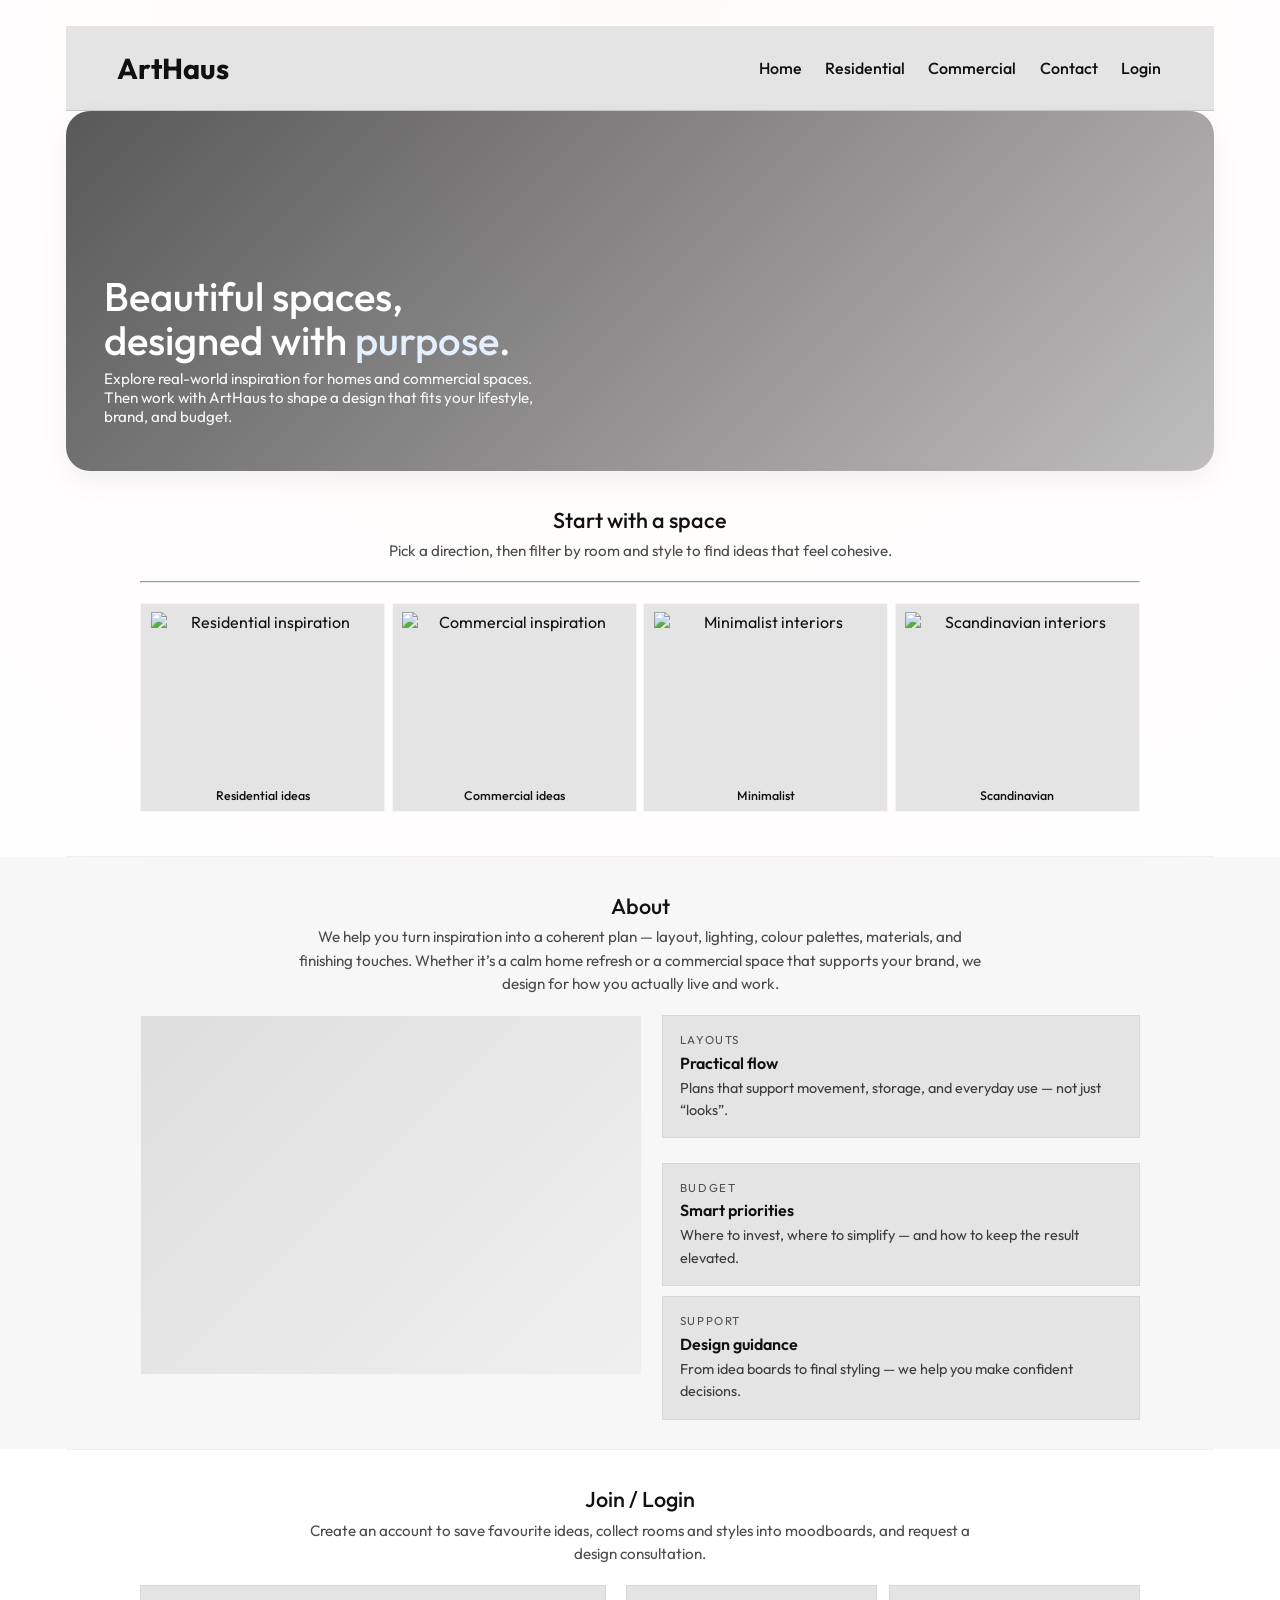
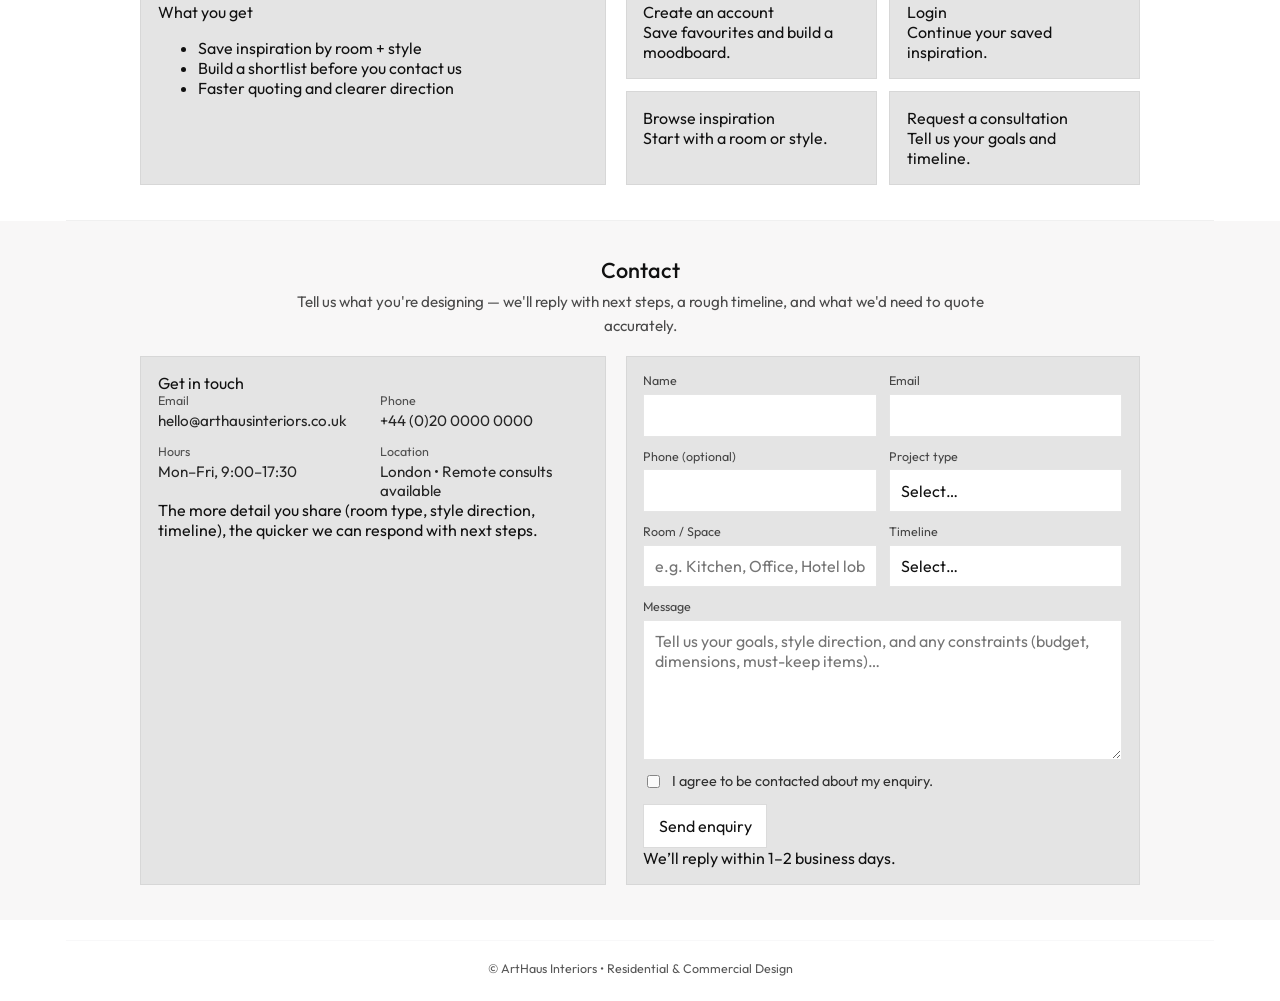
==== index.html @ b26b254c "Update index.html" ====
<!DOCTYPE html>
<html lang="en">
<head>
  <meta charset="UTF-8" />
  <meta name="viewport" content="width=device-width, initial-scale=1" />
  <title>ArtHaus Interiors</title>

  <link rel="preconnect" href="https://fonts.googleapis.com">
  <link rel="preconnect" href="https://fonts.gstatic.com" crossorigin>
  <link href="https://fonts.googleapis.com/css2?family=Outfit:wght@300;400;500;600&display=swap" rel="stylesheet">

  <link rel="stylesheet" href="css/ideas.css" />
</head>

<body class="page-home">
<div class="page">

  <!-- HEADER -->
  <header class="site-header">
    <div class="logo">ArtHaus</div>
<button class="nav-toggle" type="button" aria-expanded="false" aria-controls="site-nav">
    <span class="nav-toggle__icon" aria-hidden="true">☰</span>
    <span class="sr-only">Menu</span>
  </button>


  <nav id="site-nav" class="site-nav" aria-label="Primary">
      <a href="index.html" aria-current="page">Home</a>
      <a href="domestic.html">Residential</a>
      <a href="commercial.html">Commercial</a>
      <a href="#contact">Contact</a>
      <a href="login.html">Login</a>
    </nav>
  </header>

  <!-- HERO -->
  <section class="hero hero--banner" id="welcome" aria-label="Welcome">
    <div class="hero__banner-content">
      <h1 class="hero__title">
        Beautiful spaces, designed with <span class="hero__highlight">purpose</span>.
      </h1>
      <p class="hero__text">
        Explore real-world inspiration for homes and commercial spaces. Then work with ArtHaus to shape
        a design that fits your lifestyle, brand, and budget.
      </p>
    </div>
  </section>

  <!-- QUICK START -->
  <div class="band band--white">
    <section class="home-section home-quickstart" aria-label="Quick start">

      <h2 class="section-heading">Start with a space</h2>
      <p class="section-subtitle">
        Pick a direction, then filter by room and style to find ideas that feel cohesive.
      </p>

      <hr class="divider">

      <div class="room-strip">
        <a class="room-card-link" href="domestic.html">
          <div class="room-card">
            <div class="room-card__image">
              <img src="https://images.unsplash.com/photo-1524758631624-e2822e304c36?auto=format&fit=crop&w=1200&q=70"
                   alt="Residential inspiration" loading="lazy" decoding="async">
            </div>
            <div class="room-card__label">Residential ideas</div>
          </div>
        </a>

        <a class="room-card-link" href="commercial.html">
          <div class="room-card">
            <div class="room-card__image">
              <img src="https://images.unsplash.com/photo-1520607162513-77705c0f0d4a?auto=format&fit=crop&w=1200&q=70"
                   alt="Commercial inspiration" loading="lazy" decoding="async">
            </div>
            <div class="room-card__label">Commercial ideas</div>
          </div>
        </a>

        <a class="room-card-link" href="domestic.html?style=minimalist">
          <div class="room-card">
            <div class="room-card__image">
              <img src="https://images.unsplash.com/photo-1505693416388-ac5ce068fe85?auto=format&fit=crop&w=1200&q=70"
                   alt="Minimalist interiors" loading="lazy" decoding="async">
            </div>
            <div class="room-card__label">Minimalist</div>
          </div>
        </a>

        <a class="room-card-link" href="domestic.html?style=scandinavian">
          <div class="room-card">
            <div class="room-card__image">
              <img src="https://images.unsplash.com/photo-1484154218962-a197022b5858?auto=format&fit=crop&w=1200&q=70"
                   alt="Scandinavian interiors" loading="lazy" decoding="async">
            </div>
            <div class="room-card__label">Scandinavian</div>
          </div>
        </a>
      </div>
    </section>
  </div>

  <!-- ABOUT (NEW: editorial layout, not buttony) -->
  <section class="home-section home-about" id="about" aria-label="About" style="margin-top:0;">
    <h2 class="section-heading">About</h2>
    <p class="section-subtitle">
      We help you turn inspiration into a coherent plan — layout, lighting, colour palettes, materials, and finishing touches.
      Whether it’s a calm home refresh or a commercial space that supports your brand, we design for how you actually live and work.
    </p>

    <div class="about-layout">
      <div class="about-media" aria-hidden="true"></div>

      <div class="about-features" role="list">
        <div class="about-feature" role="listitem">
          <div class="about-feature__tag">Layouts</div>
          <h3 class="about-feature__title">Practical flow</h3>
          <p class="about-feature__text">Plans that support movement, storage, and everyday use — not just “looks”.</p>
        </div>


        <div class="about-feature" role="listitem">
          <div class="about-feature__tag">Budget</div>
          <h3 class="about-feature__title">Smart priorities</h3>
          <p class="about-feature__text">Where to invest, where to simplify — and how to keep the result elevated.</p>
        </div>

        <div class="about-feature" role="listitem">
          <div class="about-feature__tag">Support</div>
          <h3 class="about-feature__title">Design guidance</h3>
          <p class="about-feature__text">From idea boards to final styling — we help you make confident decisions.</p>
        </div>
      </div>
    </div>
  </section>

  <!-- JOIN (NEW: calmer, less “buttony”) -->
  <section class="home-section home-join" id="join" aria-label="Join or login" style="margin-top:0;">
    <h2 class="section-heading">Join / Login</h2>
    <p class="section-subtitle">
      Create an account to save favourite ideas, collect rooms and styles into moodboards,
      and request a design consultation.
    </p>

    <div class="join-layout">
      <div class="join-info">
        <div class="join-info__kicker">What you get</div>
        <ul class="join-info__list">
          <li>Save inspiration by room + style</li>
          <li>Build a shortlist before you contact us</li>
          <li>Faster quoting and clearer direction</li>
        </ul>
      </div>

      <div class="join-actions">
        <a class="link-card" href="register.html">
          <div class="link-card__title">Create an account</div>
          <div class="link-card__meta">Save favourites and build a moodboard.</div>
        </a>

        <a class="link-card" href="login.html">
          <div class="link-card__title">Login</div>
          <div class="link-card__meta">Continue your saved inspiration.</div>
        </a>

        <a class="link-card" href="domestic.html">
          <div class="link-card__title">Browse inspiration</div>
          <div class="link-card__meta">Start with a room or style.</div>
        </a>

        <a class="link-card" href="#contact">
          <div class="link-card__title">Request a consultation</div>
          <div class="link-card__meta">Tell us your goals and timeline.</div>
        </a>
      </div>
    </div>
  </section>

  <!-- CONTACT (NEW: real form + details, styled like content) -->
  <section class="home-section home-contact home-section--tint" id="contact" aria-label="Contact" style="margin-top:0;">
    <h2 class="section-heading">Contact</h2>
    <p class="section-subtitle">
      Tell us what you're designing — we'll reply with next steps, a rough timeline, and what we'd need to quote accurately.
    </p>

    <div class="contact-layout">
      <div class="contact-details">
        <div class="contact-details__title">Get in touch</div>

        <div class="contact-details__grid">
          <div>
            <div class="contact-label">Email</div>
            <div class="contact-value">hello@arthausinteriors.co.uk</div>
          </div>
          <div>
            <div class="contact-label">Phone</div>
            <div class="contact-value">+44 (0)20 0000 0000</div>
          </div>
          <div>
            <div class="contact-label">Hours</div>
            <div class="contact-value">Mon–Fri, 9:00–17:30</div>
          </div>
          <div>
            <div class="contact-label">Location</div>
            <div class="contact-value">London • Remote consults available</div>
          </div>
        </div>

        <div class="contact-note">
          The more detail you share (room type, style direction, timeline), the quicker we can respond with next steps.
        </div>
      </div>

      <form class="contact-form" action="#" method="post">
        <div class="form-row">
          <label class="field">
            <span class="field__label">Name</span>
            <input class="field__input" type="text" name="name" autocomplete="name" required>
          </label>

          <label class="field">
            <span class="field__label">Email</span>
            <input class="field__input" type="email" name="email" autocomplete="email" required>
          </label>
        </div>

        <div class="form-row">
          <label class="field">
            <span class="field__label">Phone (optional)</span>
            <input class="field__input" type="tel" name="phone" autocomplete="tel">
          </label>

          <label class="field">
            <span class="field__label">Project type</span>
            <select class="field__input" name="project_type" required>
              <option value="">Select…</option>
              <option>Residential</option>
              <option>Commercial</option>
              <option>Unsure</option>
            </select>
          </label>
        </div>

        <div class="form-row">
          <label class="field">
            <span class="field__label">Room / Space</span>
            <input class="field__input" type="text" name="space" placeholder="e.g. Kitchen, Office, Hotel lobby" required>
          </label>

          <label class="field">
            <span class="field__label">Timeline</span>
            <select class="field__input" name="timeline" required>
              <option value="">Select…</option>
              <option>ASAP (0–4 weeks)</option>
              <option>1–3 months</option>
              <option>3–6 months</option>
              <option>6+ months</option>
            </select>
          </label>
        </div>

        <label class="field">
          <span class="field__label">Message</span>
          <textarea class="field__input field__textarea" name="message" rows="5"
                    placeholder="Tell us your goals, style direction, and any constraints (budget, dimensions, must-keep items)…"
                    required></textarea>
        </label>

        <label class="check">
          <input type="checkbox" required>
          <span>I agree to be contacted about my enquiry.</span>
        </label>

        <button class="submit" type="submit">Send enquiry</button>
        <div class="form-hint">We’ll reply within 1–2 business days.</div>
      </form>
    </div>
  </section>

  <footer class="footer">
    © <span id="year"></span> ArtHaus Interiors • Residential & Commercial Design
  </footer>

</div>
<script src="js/main.js?v=1" defer></script>


  
 
</body>
</html>
---- css/ideas.css ----
/* ideas.css – minimalist inspiration styles (clean + responsive) */

:root{
  --color-bg:#ffffff;
  --color-bg-alt:#e4e4e4fd;
  --color-text:#111111;
  --color-accent:#111827;
  --color-accent-soft:rgba(15,23,42,.06);
  --color-border:#f5f6f7;
  --shadow-soft:0 10px 30px rgba(15,23,42,.06);

  --font-family-base:"Outfit", system-ui, -apple-system, BlinkMacSystemFont, "Segoe UI", sans-serif;
  --font-weight-normal:400;
  --font-weight-medium:500;

  --radius-card:0;
  --radius-button:0;
  --radius-image:0;
  --radius-hero:24px;

  /* Theme tokens */
  --page-bg:var(--color-bg);
  --surface:var(--color-bg-alt);
  --card:var(--surface);

  --line:var(--color-border);
  --line-strong:rgba(0,0,0,.12);
  --header-divider:rgba(0,0,0,.12);

  --bg-glow:#fffbfb;

  --hero-text:#ffffff;
  --hero-highlight:#e5f0ff;

  --overlay-1:rgba(0,0,0,.65);
  --overlay-2:rgba(0,0,0,.25);

  /* Home section bands */
  --home-about-bg:#f8f7f7;
  --home-join-bg:var(--color-bg);
  --home-contact-bg:#f8f7f7;
}

/* prevent overflow quirks */
*,*::before,*::after{ box-sizing:border-box; }

body{
  margin:0;
  font-family:var(--font-family-base);
  font-weight:var(--font-weight-normal);
  background:radial-gradient(circle at top, var(--bg-glow) 0, var(--page-bg) 48%);
  color:var(--color-text);
}

.page{
  max-width:1200px;
  margin:0 auto;
  padding:clamp(14px, 2vw, 28px);
}

/* focus */
a:focus-visible,
button:focus-visible,
select:focus-visible,
input:focus-visible,
textarea:focus-visible{
  outline:2px solid var(--color-accent);
  outline-offset:3px;
}

/* ---------------------------------
   HEADER + NAV (desktop default)
---------------------------------- */
.site-header{
  background:var(--card);
  border-bottom:1px solid var(--header-divider);
  padding:clamp(14px, 2.5vw, 24px) clamp(14px, 4vw, 56px);

  display:flex;
  align-items:center;
  justify-content:space-between;
  gap:1rem;

  position:relative; /* anchor mobile dropdown */
  flex-wrap:nowrap;  /* stop wrapping issues */
}

.logo{
  font-size:1.8rem;
  font-weight:700;
  color:var(--color-text);
  white-space:nowrap;
}

.nav-toggle{
  display:none; /* hidden on desktop */
  border:1px solid var(--line-strong);
  background:var(--card);
  padding:.55rem .7rem;
  font:inherit;
  border-radius:0;
  cursor:pointer;
}

.sr-only{
  position:absolute;
  width:1px;height:1px;
  padding:0;margin:-1px;
  overflow:hidden;clip:rect(0,0,0,0);
  white-space:nowrap;border:0;
}

.site-nav{
  display:flex;          /* visible on desktop */
  align-items:center;
  gap:1.15rem;
  position:static;       /* IMPORTANT: not absolute on desktop */
  opacity:1;
  transform:none;
  pointer-events:auto;
}

.site-nav a{
  text-decoration:none;
  color:var(--color-text);
  font-weight:500;
  padding:.25rem .15rem;
  transition:color .2s ease, transform .15s ease;
}

.site-nav a:hover,
.site-nav a:focus{
  color:var(--color-accent);
  transform:translateY(-1px);
  outline:none;
}

/* Mobile nav: hamburger + full-width dropdown */
@media (max-width: 760px){
  .nav-toggle{ display:inline-flex; align-items:center; gap:.45rem; margin-left:auto; }

  .site-nav{
    /* keep it in DOM for animation, but hidden */
    display:flex;
    flex-direction:column;
    align-items:stretch;
    gap:.25rem;

    position:absolute;
    left:0;
    right:0;
    top:100%;
    margin-top:.6rem;

    padding:.75rem;
    background:var(--card);
    border:1px solid var(--line-strong);
    box-shadow:var(--shadow-soft);
    z-index:1000;

    opacity:0;
    transform:translateY(-10px);
    pointer-events:none;
    transition:opacity .18s ease, transform .18s ease;
  }

  .site-header.nav-open .site-nav{
    opacity:1;
    transform:translateY(0);
    pointer-events:auto;
  }

  .site-nav a{
    padding:.6rem .65rem;
  }
}

/* ---------------------------------
   HERO (banner)
---------------------------------- */
.hero--banner{
  position:relative;
  overflow:hidden;
  min-height:360px;
  border-radius:var(--radius-hero);
  background-image:url("https://images.unsplash.com/photo-1600585154340-be6161a56a0c");
  background-size:cover;
  background-position:center;
  box-shadow:var(--shadow-soft);
  display:flex;
  align-items:flex-end;
}

.hero--banner::before{
  content:"";
  position:absolute;
  inset:0;
  background:linear-gradient(135deg, var(--overlay-1), var(--overlay-2));
}

.hero__banner-content{
  position:relative;
  padding:2rem 2.4rem;
  color:var(--hero-text);
  max-width:520px;
}

.hero__title{
  font-size:clamp(1.9rem, 4vw, 2.5rem);
  line-height:1.1;
  margin:.9rem 0 .4rem;
  font-weight:var(--font-weight-medium);
}

.hero__highlight{ color:var(--hero-highlight); }

.hero__text{
  font-size:.95rem;
  max-width:30rem;
  opacity:.95;
  margin:0 0 .8rem;
}

.hero__link{
  display:inline-flex;
  align-items:center;
  gap:.4rem;
  font-size:.88rem;
  text-decoration:none;
  color:#fff;
  padding:.55rem 1rem;
  border-radius:var(--radius-button);
  background:rgba(0,0,0,.45);
  border:1px solid rgba(255,255,255,.4);
  transition:background .2s ease, transform .15s ease;
}

.hero__link:hover{
  background:rgba(0,0,0,.7);
  transform:translateY(-1px);
}

@media (max-width: 640px){
  .hero__banner-content{ padding:1.6rem 1.4rem; }
  .hero--banner{ min-height:320px; }
}

/* ---------------------------------
   SECTION HEADINGS
---------------------------------- */
.section-heading{
  font-size:1.2rem;
  margin:0 0 .35rem;
  font-weight:var(--font-weight-medium);
  text-align:center;
}

.section-subtitle{
  font-size:.86rem;
  opacity:.75;
  margin:0 auto 1.1rem;
  max-width:75ch;
  text-align:center;
}

/* Page-scoped typography */
.page-home .section-heading{ font-size:1.35rem; }
.page-home .section-subtitle{ font-size:.95rem; max-width:70ch; line-height:1.55; }

.page-domestic .section-heading,
.page-commercial .section-heading{ font-size:1.15rem; text-align:left; }

.page-domestic .section-subtitle,
.page-commercial .section-subtitle{ font-size:.86rem; text-align:left; }

/* ---------------------------------
   ROOM STRIP
---------------------------------- */
.room-strip{
  display:grid;
  grid-template-columns:repeat(auto-fit, minmax(110px, 1fr));
  gap:.4rem;
  margin-top:1.25rem;
  padding-bottom:.5rem;
}

.room-card-link{ text-decoration:none; color:inherit; }

.room-card{
  background:var(--color-bg-alt);
  border-radius:var(--radius-card);
  border:1px solid var(--color-border);
  padding:.5rem .6rem;
  text-align:center;
  cursor:pointer;
  display:flex;
  flex-direction:column;
  align-items:center;
  gap:.2rem;
  transition:background .18s ease, transform .18s ease, box-shadow .18s ease, border-color .18s ease;
}

.room-card__image{
  width:100%;
  aspect-ratio:4/3;
  overflow:hidden;
  margin-bottom:.35rem;
}

.room-card__image img{
  width:100%;
  height:100%;
  object-fit:cover;
  display:block;
}

.room-card__label{
  font-size:.78rem;
  font-weight:var(--font-weight-medium);
}

.room-card:hover{
  transform:translateY(-1px);
  box-shadow:0 10px 20px rgba(15,23,42,.10);
  border-color:rgba(15,23,42,.18);
}

/* Mobile swipe row: Home quick-start + Domestic + Commercial */
@media (max-width: 760px){
  .page-home .home-quickstart .room-strip,
  .page-domestic .room-strip,
  .page-commercial .room-strip{
    display:flex !important;
    flex-wrap:nowrap !important;
    overflow-x:auto !important;
    gap:.6rem;
    padding-bottom:.4rem;
    scroll-snap-type:x mandatory;
    -webkit-overflow-scrolling:touch;
  }

  .page-home .home-quickstart .room-strip > *,
  .page-domestic .room-strip > *,
  .page-commercial .room-strip > *{
    flex:0 0 auto;
    width:78%;
    max-width:320px;
    scroll-snap-align:start;
  }
}

/* ---------------------------------
   FILTER BAR + DROPDOWNS
---------------------------------- */
.filter-bar{
  display:flex;
  flex-direction:column;
  gap:.75rem;
  align-items:flex-start;
  margin-bottom:1.1rem;
}

.filter-pill-row{
  display:flex;
  flex-wrap:wrap;
  gap:.75rem;
  width:100%;
  align-items:center;
  justify-content:space-between;
}

.filter-pill-group{
  display:flex;
  flex-wrap:wrap;
  gap:.5rem;
}

.filter-pill-wrapper{
  position:relative;
  display:inline-block;
}

.filter-pill{
  padding:.35rem .9rem;
  border-radius:var(--radius-button);
  border:1px solid var(--color-border);
  background:var(--color-bg-alt);
  font-size:.78rem;
  cursor:pointer;
  display:inline-flex;
  align-items:center;
  gap:.4rem;
  transition:background .18s ease, border-color .18s ease, transform .12s ease;
}

.filter-pill:hover{
  transform:translateY(-1px);
  border-color:var(--color-accent);
}

.filter-pill__caret{ font-size:.8rem; opacity:.7; }

.filter-menu{
  position:absolute;
  top:calc(100% + .2rem);
  left:0;
  min-width:170px;
  background:var(--color-bg-alt);
  border-radius:var(--radius-card);
  border:1px solid var(--color-border);
  box-shadow:var(--shadow-soft);
  z-index:50;
  display:none;
}

.filter-menu--open{ display:block; }

.filter-menu__item{
  display:block;
  width:100%;
  padding:.35rem .8rem;
  font-size:.78rem;
  background:transparent;
  border:none;
  text-align:left;
  cursor:pointer;
}

.filter-menu__item:hover{ background:var(--color-accent-soft); }

.sort-select{
  border-radius:var(--radius-button);
  border:1px solid var(--color-border);
  padding:.32rem .75rem;
  font-size:.78rem;
  background:var(--color-bg-alt);
}

@media (max-width: 640px){
  .filter-pill-row{
    flex-direction:column;
    align-items:flex-start;
  }
}

/* ---------------------------------
   STYLE GROUPS (masonry columns)
---------------------------------- */
.style-group{
  position:relative;
  padding:1.25rem 0 1.75rem;
  border-top:1px solid rgba(0,0,0,.04);
}

.style-group::after{
  content:"";
  position:absolute;
  left:0; right:0; bottom:0;
  height:28px;
  pointer-events:none;
  background:linear-gradient(to bottom, rgba(245,245,245,0), var(--color-bg));
}

.style-group__title{
  display:inline-block;
  padding:.4rem .65rem;
  background:var(--color-bg-alt);
  border:1px solid var(--color-border);
  font-size:.9rem;
  text-transform:uppercase;
  letter-spacing:.16em;
  opacity:.75;
  margin:0 0 .9rem;
}

.style-group__grid{
  column-count:3;
  column-gap:1rem;
}

@media (max-width: 900px){ .style-group__grid{ column-count:2; } }
@media (max-width: 520px){ .style-group__grid{ column-count:1; } }

.gallery-thumb{
  width:100%;
  display:inline-block;
  margin:0 0 1rem;
  break-inside:avoid;
}

.gallery-thumb__inner{
  background:var(--color-bg-alt);
  border-radius:var(--radius-card);
  overflow:hidden;
  border:1px solid var(--color-border);
  box-shadow:var(--shadow-soft);
  transition:transform .22s ease, box-shadow .22s ease, filter .22s ease;
  filter:grayscale(.05);
}

.gallery-thumb img{
  width:100%;
  height:auto;
  display:block;
  border-radius:var(--radius-image);
}

.gallery-thumb__body{ padding:.6rem .8rem .7rem; }

.gallery-thumb__room{
  font-size:.72rem;
  text-transform:uppercase;
  letter-spacing:.12em;
  opacity:.7;
  margin-bottom:.15rem;
}

.gallery-thumb__title{ font-size:.86rem; }

.gallery-thumb__style{
  font-size:.78rem;
  opacity:.7;
  margin-top:.1rem;
}

.gallery-thumb:hover .gallery-thumb__inner{
  transform:translateY(-3px);
  box-shadow:0 16px 36px rgba(15,23,42,.16);
  filter:grayscale(0);
}

/* ---------------------------------
   PAGER + FOOTER
---------------------------------- */
.pager{
  display:flex;
  flex-wrap:wrap;
  gap:.5rem;
  justify-content:center;
  align-items:center;
  margin:2rem 0 .5rem;
}

.pager a{
  text-decoration:none;
  color:var(--color-text);
  border:1px solid var(--color-border);
  background:var(--color-bg-alt);
  padding:.45rem .75rem;
  font-size:.85rem;
}

.pager__link--current{
  border-color:var(--color-accent);
  background:var(--color-accent-soft);
}

.pager a:hover{ border-color:var(--color-accent); }

.pager a.is-disabled{
  opacity:.45;
  pointer-events:none;
}

.footer{
  margin-top:1.25rem;
  font-size:.78rem;
  opacity:.7;
  text-align:center;
  border-top:1px solid var(--color-border);
  padding-top:1.2rem;
}

/* ---------------------------------
   HOME SECTION BANDS + LAYOUTS
---------------------------------- */
.home-section{
  padding:2.2rem 0;
  border-top:1px solid rgba(0,0,0,.06);
}

.home-section:first-of-type{ border-top:none; }

.home-section > *{
  max-width:1000px;
  margin-left:auto;
  margin-right:auto;
}

/* full-width band backgrounds (home only) */
.page-home .home-section{ position:relative; }
.page-home .home-section::before{
  content:"";
  position:absolute;
  inset:0;
  left:50%; right:50%;
  margin-left:-50vw;
  margin-right:-50vw;
  background:transparent;
  z-index:-1;
}

.page-home .home-about::before{ background:var(--home-about-bg); }
.page-home .home-join::before{ background:var(--home-join-bg); }
.page-home .home-contact::before{ background:var(--home-contact-bg); }

/* Home: about/join/contact layouts */
.page-home .about-layout{
  display:grid;
  grid-template-columns:1.05fr 1fr;
  gap:1.25rem;
  align-items:start;
  margin-top:1.2rem;
}

.page-home .about-media{
  min-height:360px;
  border:1px solid var(--color-border);
  background:
    linear-gradient(135deg, rgba(0,0,0,.10), rgba(0,0,0,.03)),
    url("https://images.unsplash.com/photo-1524758631624-e2822e304c36?auto=format&fit=crop&w=1400&q=70");
  background-size:cover;
  background-position:center;
}

.page-home .about-features{ display:grid; gap:.9rem; }

.page-home .about-feature{
  border:1px solid rgba(0,0,0,.06);
  background:var(--color-bg-alt);
  padding:1rem 1.05rem;
}

/* subtle “interest” stagger (small) */
.page-home .about-feature:nth-child(2){ transform:translateY(10px); }
.page-home .about-feature:nth-child(3){ transform:translateY(6px); }
.page-home .about-feature:nth-child(4){ transform:translateY(14px); }

.page-home .about-feature__tag{
  font-size:.72rem;
  text-transform:uppercase;
  letter-spacing:.14em;
  opacity:.7;
  margin-bottom:.35rem;
}

.page-home .about-feature__title{
  margin:0 0 .25rem;
  font-size:1rem;
  font-weight:600;
}

.page-home .about-feature__text{
  margin:0;
  font-size:.9rem;
  line-height:1.55;
  opacity:.8;
}

.page-home .join-layout{
  display:grid;
  grid-template-columns:.95fr 1.05fr;
  gap:1.25rem;
  margin-top:1.2rem;
}

.page-home .join-info,
.page-home .contact-details,
.page-home .contact-form{
  border:1px solid rgba(0,0,0,.06);
  background:var(--color-bg-alt);
  padding:1rem 1.05rem;
}

.page-home .join-actions{
  display:grid;
  grid-template-columns:repeat(2, minmax(0, 1fr));
  gap:.75rem;
}

.page-home .link-card{
  display:block;
  text-decoration:none;
  color:inherit;
  border:1px solid rgba(0,0,0,.06);
  background:var(--color-bg-alt);
  padding:1rem 1.05rem;
}

.page-home .link-card:hover{ border-color:rgba(0,0,0,.12); }

.page-home .contact-layout{
  display:grid;
  grid-template-columns:.95fr 1.05fr;
  gap:1.25rem;
  margin-top:1.2rem;
}

.page-home .contact-details__grid{
  display:grid;
  grid-template-columns:1fr 1fr;
  gap:.85rem;
}

.page-home .contact-label{
  font-size:.78rem;
  opacity:.7;
  margin-bottom:.2rem;
}

.page-home .contact-value{
  font-size:.95rem;
  opacity:.9;
}

.page-home .form-row{
  display:grid;
  grid-template-columns:1fr 1fr;
  gap:.75rem;
}

.page-home .field{
  display:grid;
  gap:.35rem;
  margin-bottom:.75rem;
}

.page-home .field__label{
  font-size:.78rem;
  opacity:.75;
}

.page-home .field__input{
  appearance:none;
  width:100%;
  max-width:100%;
  border:1px solid rgba(0,0,0,.10);
  color:var(--color-text);
  background:#fff;
  padding:.65rem .7rem;
  font:inherit;
}

.page-home .field__textarea{
  resize:vertical;
  min-height:140px;
}

.page-home .check{
  display:flex;
  gap:.55rem;
  align-items:flex-start;
  font-size:.9rem;
  opacity:.85;
  margin:.25rem 0 .8rem;
}

.page-home .submit{
  border:1px solid rgba(0,0,0,.14);
  color:var(--color-text);
  background:#fff;
  padding:.7rem .9rem;
  font:inherit;
  cursor:pointer;
  border-radius:0;
}

.page-home .submit:hover{ border-color:rgba(0,0,0,.22); }

@media (max-width: 980px){
  .page-home .about-layout,
  .page-home .join-layout,
  .page-home .contact-layout{ grid-template-columns:1fr; }

  .page-home .contact-details__grid{ grid-template-columns:1fr; }
}

@media (max-width: 640px){
  .page-home .form-row{ grid-template-columns:1fr; }
  .page-home .join-actions{ grid-template-columns:1fr; }
  .page-home .about-feature{ transform:none !important; }
}

/* ---------------------------------
   AUTH PAGES (register/login)
---------------------------------- */
.page-auth .hero__card,
.page-moodboard .hero__card{
  max-width:820px;
  margin-left:auto;
  margin-right:auto;
}

.auth-form{ margin-top:.75rem; }

.auth-grid{
  display:grid;
  grid-template-columns:1fr 1fr;
  gap:.85rem;
}

.auth-grid--single{ grid-template-columns:1fr; }

.auth-field{ display:grid; gap:.35rem; }

.auth-label{ font-size:.78rem; opacity:.75; }

.auth-input{
  width:100%;
  max-width:100%;
  border:1px solid rgba(0,0,0,.10);
  color:var(--color-text);
  background:#fff;
  padding:.65rem .7rem;
  font:inherit;
  border-radius:0;
}

.auth-check{
  display:flex;
  gap:.55rem;
  align-items:flex-start;
  font-size:.9rem;
  opacity:.85;
  margin:.75rem 0 .9rem;
}

.auth-row{
  display:flex;
  justify-content:space-between;
  align-items:center;
  gap:.75rem;
  margin:.4rem 0 .9rem;
}

.auth-link{
  font-size:.9rem;
  opacity:.8;
  text-decoration:underline;
  text-underline-offset:4px;
}

.auth-submit{
  border:1px solid rgba(0,0,0,.14);
  color:var(--color-text);
  background:#fff;
  padding:.7rem .9rem;
  font:inherit;
  cursor:pointer;
  border-radius:0;
}

.auth-submit:hover{ border-color:rgba(0,0,0,.22); }

.auth-alt{ margin-top:.85rem; font-size:.9rem; opacity:.8; }

@media (max-width: 720px){
  .auth-grid{ grid-template-columns:1fr; }
}

/* ---------------------------------
   PAGE-LEVEL COLOUR OVERRIDES
---------------------------------- */
.page-home{
  --page-bg:#ffffff;
  --surface:#e4e4e4fd;
  --bg-glow:#fffbfb;
  --home-about-bg:#f8f7f7;
  --home-join-bg:#ffffff;
  --home-contact-bg:#f8f7f7;
}

.page-domestic{
  --page-bg:#ffffff;
  --surface:#e4e4e4fd;
  --bg-glow:#fffbfb;
}

.page-commercial{
  --page-bg:#ffffff;
  --surface:#e4e4e4fd;
  --bg-glow:#fffbfb;
}

@media (max-width: 760px){
  .site-header{ z-index: 2000; }
  .nav-toggle{ position: relative; z-index: 2100; }
  .site-nav{ z-index: 2050; }
}
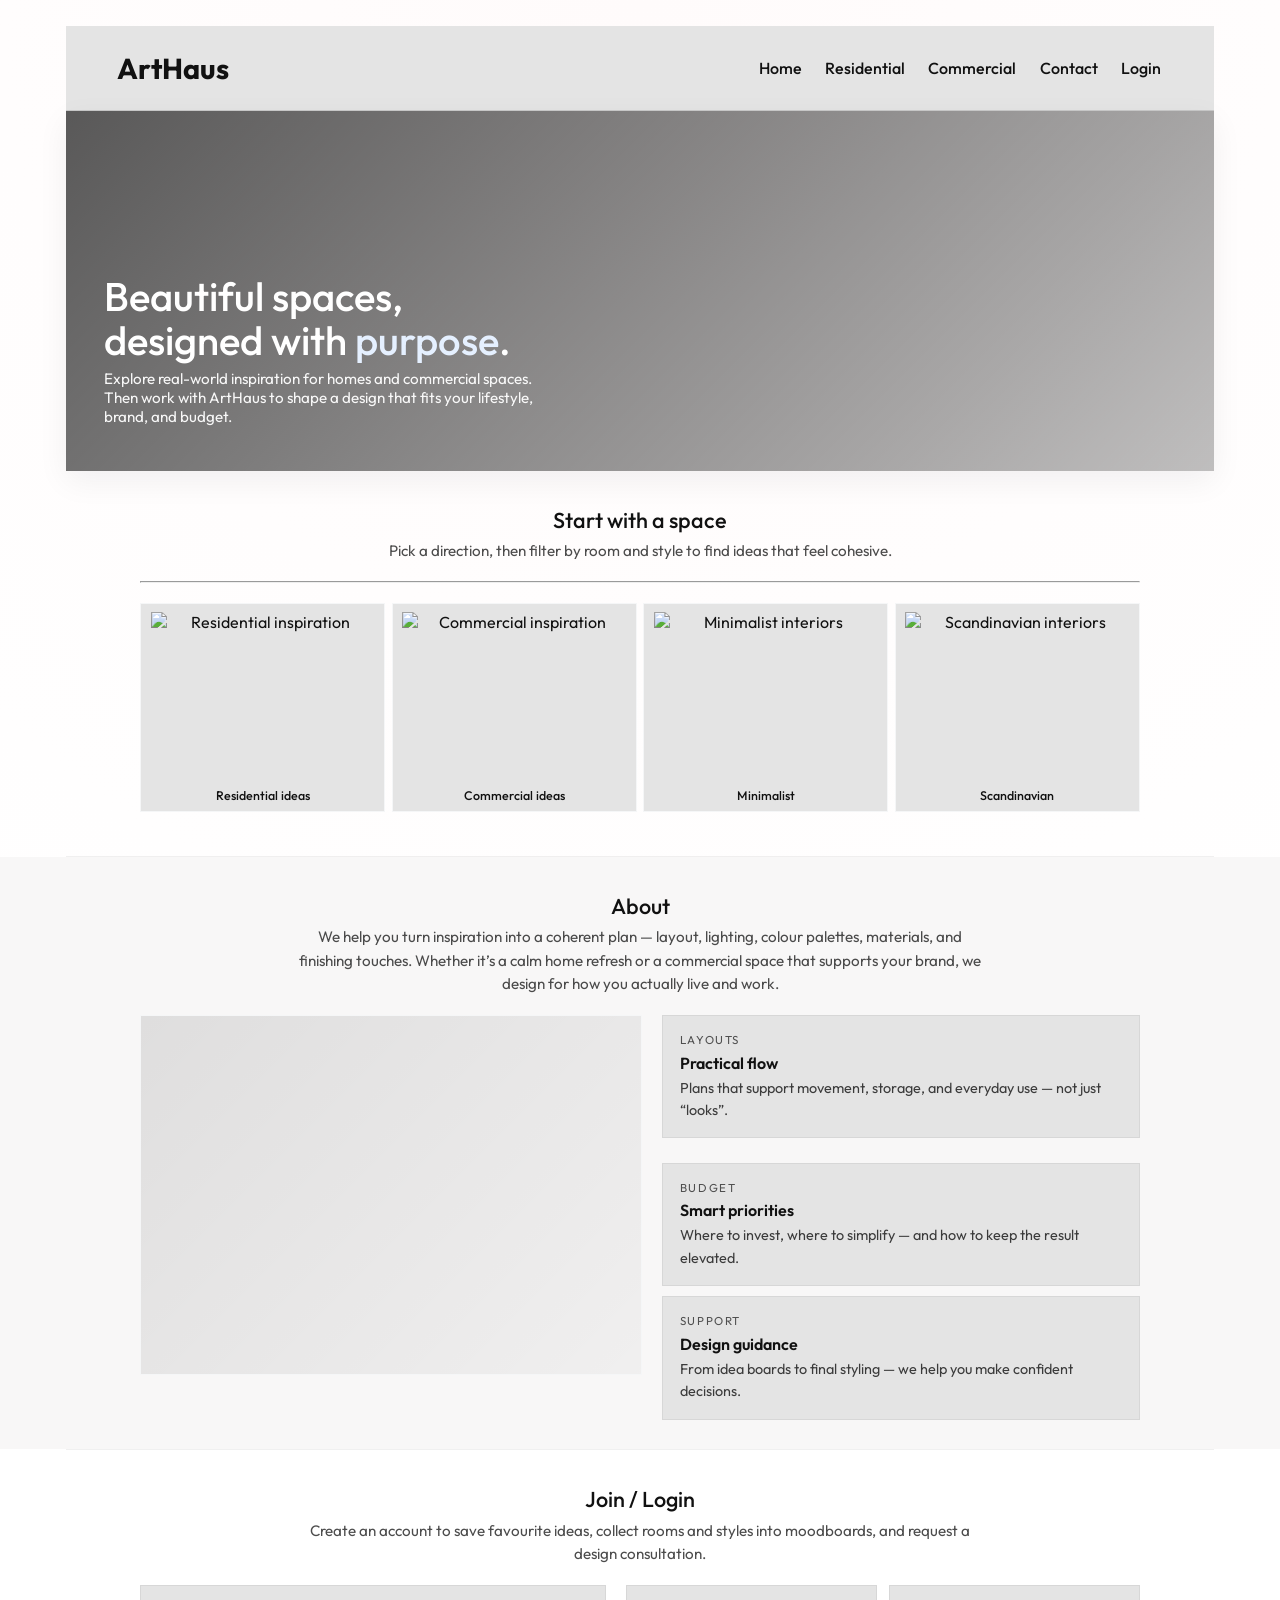
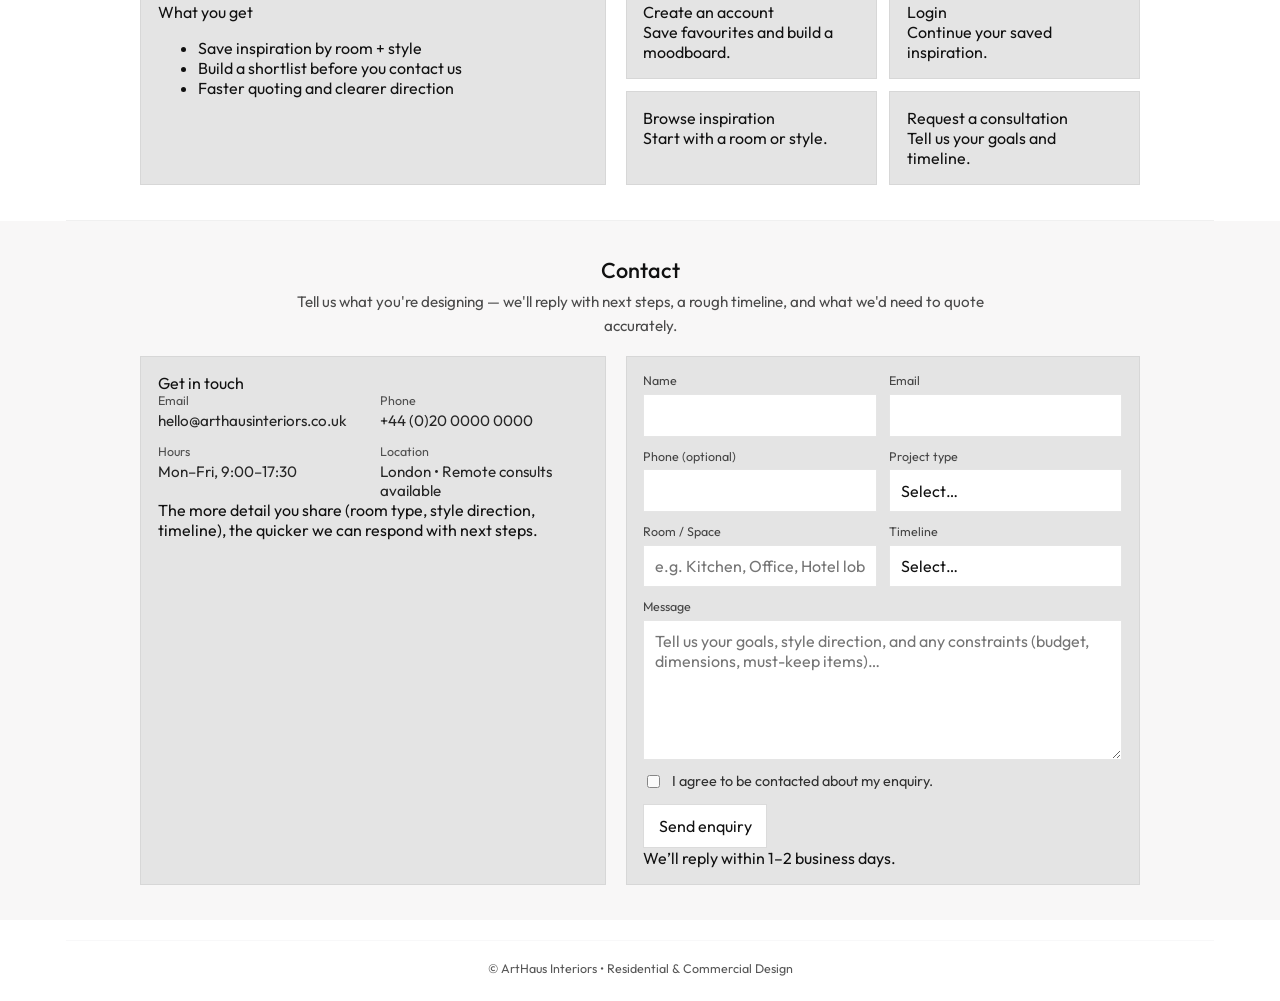
==== commit 8f82f9e6: "Update index.html" ====
--- a/index.html
+++ b/index.html
@@ -9,7 +9,7 @@
   <link rel="preconnect" href="https://fonts.gstatic.com" crossorigin>
   <link href="https://fonts.googleapis.com/css2?family=Outfit:wght@300;400;500;600&display=swap" rel="stylesheet">
 
-  <link rel="stylesheet" href="css/ideas.css" />
+  <link rel="stylesheet" href="css/ideas.css?v=10" />
 </head>
 
 <body class="page-home">
@@ -283,7 +283,7 @@
   </footer>
 
 </div>
-<script src="js/main.js?v=1" defer></script>
+<script src="js/main.js?v=7" defer></script>
 
 
   
@@ -299,3 +299,6 @@
 
 
 
+
+
+
--- a/css/ideas.css
+++ b/css/ideas.css
@@ -182,7 +182,6 @@
   position:relative;
   overflow:hidden;
   min-height:360px;
-  border-radius:var(--radius-hero);
   background-image:url("https://images.unsplash.com/photo-1600585154340-be6161a56a0c");
   background-size:cover;
   background-position:center;
@@ -221,24 +220,7 @@
   margin:0 0 .8rem;
 }
 
-.hero__link{
-  display:inline-flex;
-  align-items:center;
-  gap:.4rem;
-  font-size:.88rem;
-  text-decoration:none;
-  color:#fff;
-  padding:.55rem 1rem;
-  border-radius:var(--radius-button);
-  background:rgba(0,0,0,.45);
-  border:1px solid rgba(255,255,255,.4);
-  transition:background .2s ease, transform .15s ease;
-}
-
-.hero__link:hover{
-  background:rgba(0,0,0,.7);
-  transform:translateY(-1px);
-}
+
 
 @media (max-width: 640px){
   .hero__banner-content{ padding:1.6rem 1.4rem; }
@@ -888,4 +870,67 @@
   .site-nav{ z-index: 2050; }
 }
 
-
+/* ===== Moodboard Save Overlay ===== */
+.gallery-thumb__inner,
+.gallery-item,
+.gallery-card,
+.gallery-figure{
+  position: relative;
+}
+
+.save-btn{
+  position: absolute;
+  top: .55rem;
+  right: .55rem;
+  z-index: 5;
+
+  border: 1px solid rgba(0,0,0,.18);
+  background: rgba(255,255,255,.92);
+  color: var(--color-text);
+
+  padding: .35rem .55rem;
+  font: inherit;
+  font-size: .78rem;
+  line-height: 1;
+  cursor: pointer;
+  border-radius: 0;
+
+  display: inline-flex;
+  align-items: center;
+  gap: .35rem;
+
+  box-shadow: 0 10px 18px rgba(0,0,0,.08);
+  transition: transform .16s ease, background .16s ease, border-color .16s ease;
+}
+
+.save-btn:hover{ transform: translateY(-1px); border-color: rgba(0,0,0,.28); }
+.save-btn:active{ transform: translateY(0); }
+
+.save-btn.is-saved{
+  background: rgba(16,185,129,.10);
+  border-color: rgba(16,185,129,.35);
+}
+
+.save-btn[disabled]{
+  opacity: .6;
+  cursor: not-allowed;
+}
+
+.pager__link--current {
+  position: relative;
+  font-weight: 600;
+}
+
+.pager__link--current::after {
+  content: "";
+  position: absolute;
+  left: 0;
+  right: 0;
+  bottom: -4px;
+  height: 2px;
+  background: currentColor;
+}
+
+
+
+
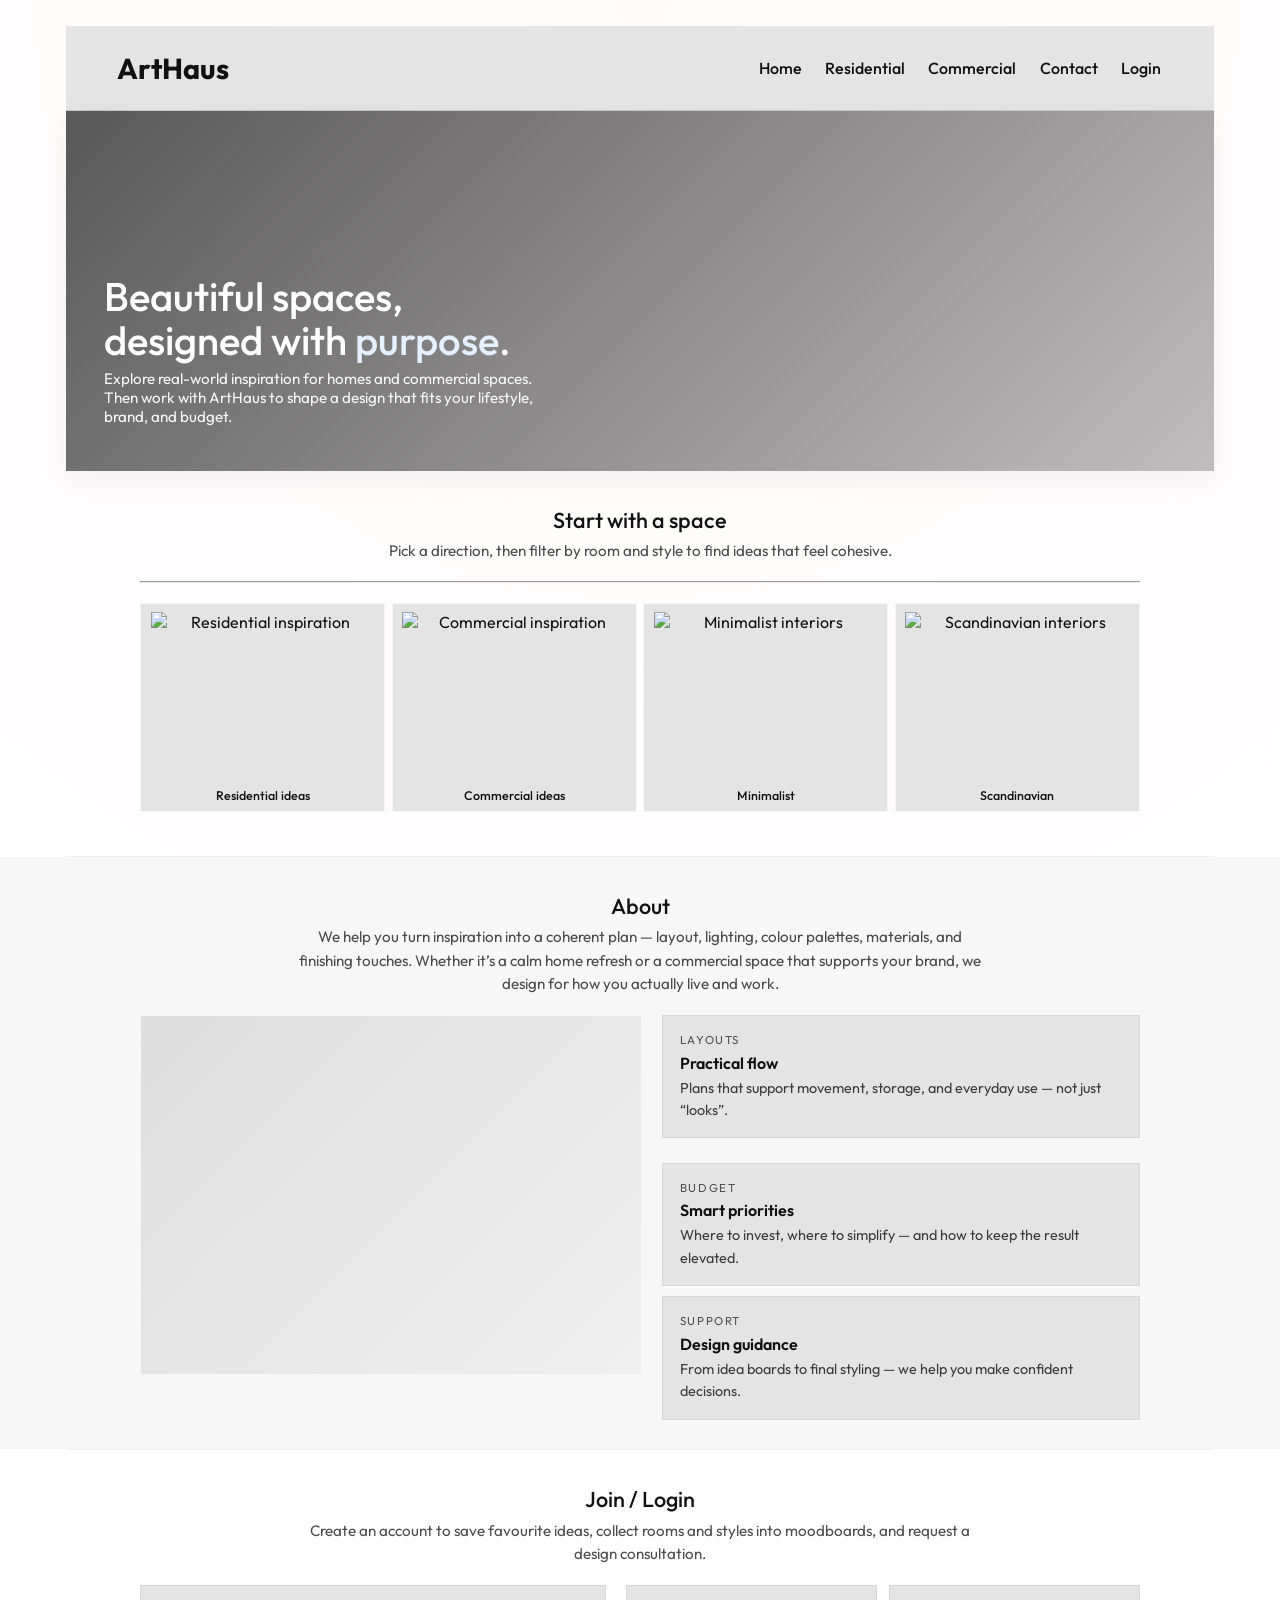
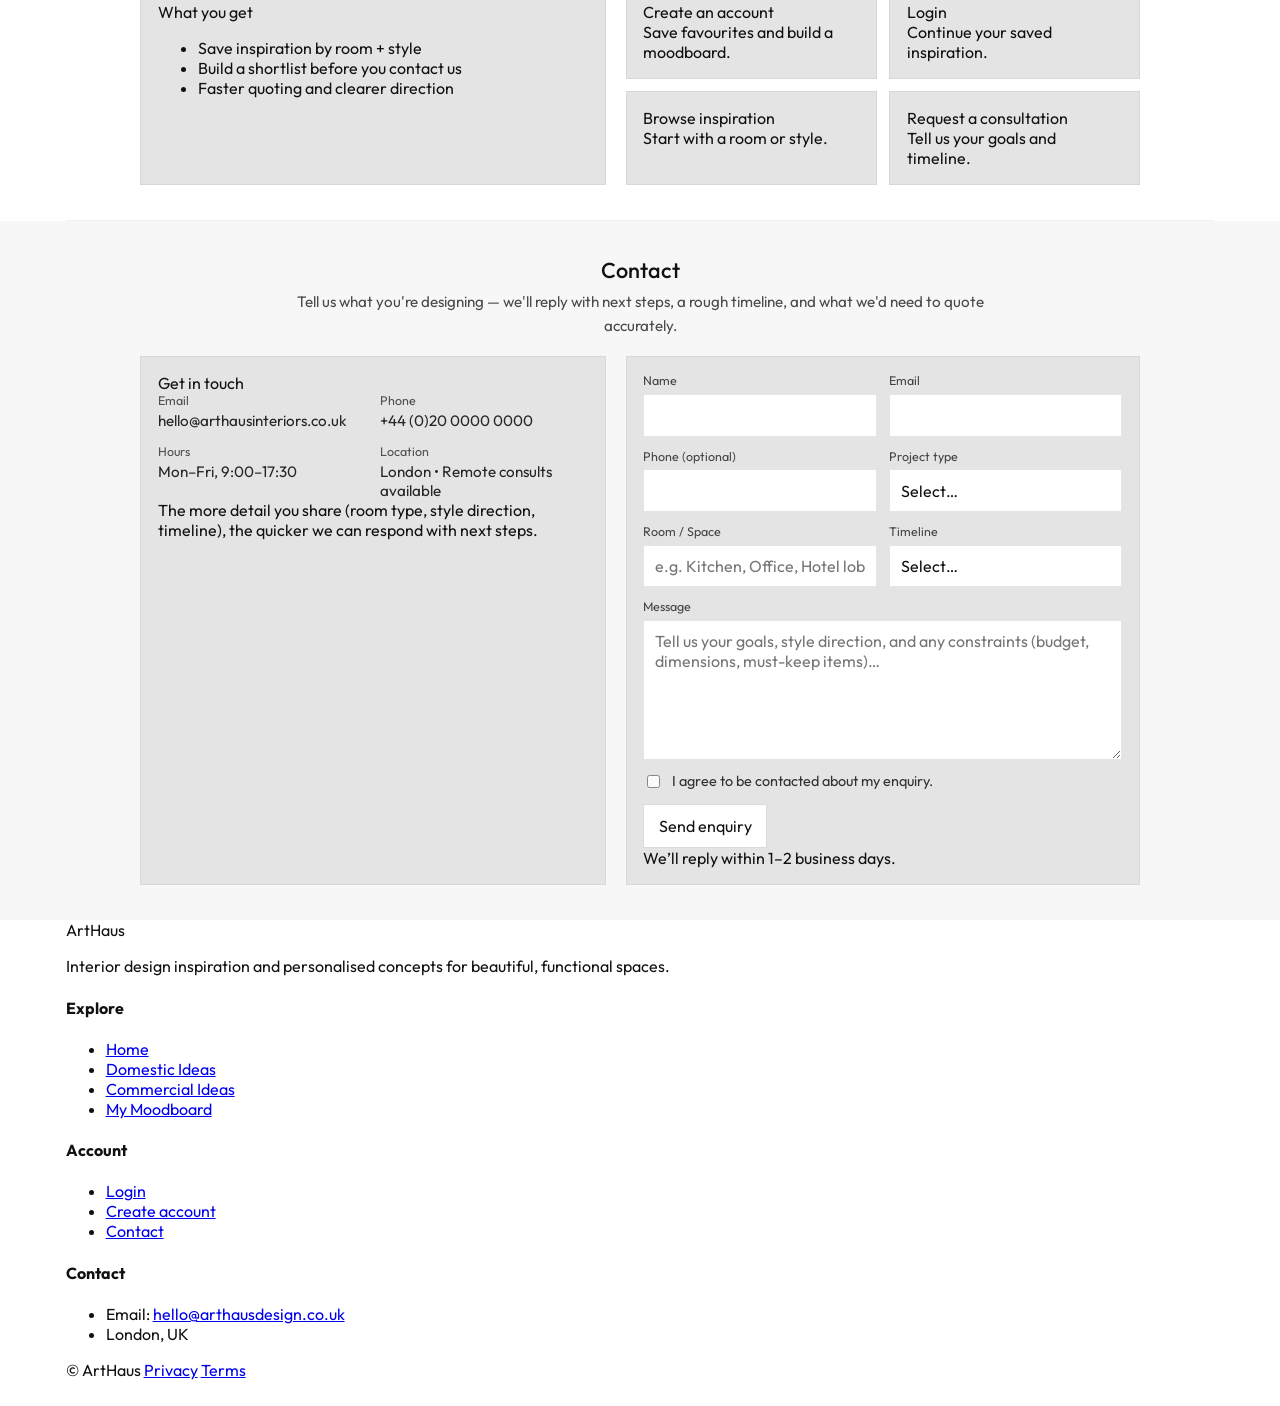
==== commit bbfa4be3: "Update index.html" ====
--- a/index.html
+++ b/index.html
@@ -278,9 +278,61 @@
     </div>
   </section>
 
-  <footer class="footer">
-    © <span id="year"></span> ArtHaus Interiors • Residential & Commercial Design
-  </footer>
+ <footer class="site-footer">
+  <div class="footer-inner">
+
+    <!-- Brand / About -->
+    <div class="footer-col footer-brand">
+      <div class="footer-logo">ArtHaus</div>
+      <p class="footer-text">
+        Interior design inspiration and personalised concepts for beautiful, functional spaces.
+      </p>
+    </div>
+
+    <!-- Navigation -->
+    <div class="footer-col">
+      <h4 class="footer-heading">Explore</h4>
+      <ul class="footer-links">
+        <li><a href="index.html">Home</a></li>
+        <li><a href="domestic.html">Domestic Ideas</a></li>
+        <li><a href="commercial.html">Commercial Ideas</a></li>
+        <li><a href="moodboard.html">My Moodboard</a></li>
+      </ul>
+    </div>
+
+    <!-- Account -->
+    <div class="footer-col">
+      <h4 class="footer-heading">Account</h4>
+      <ul class="footer-links">
+        <li><a href="login.html">Login</a></li>
+        <li><a href="register.html">Create account</a></li>
+        <li><a href="index.html#contact">Contact</a></li>
+      </ul>
+    </div>
+
+    <!-- Contact -->
+    <div class="footer-col">
+      <h4 class="footer-heading">Contact</h4>
+      <ul class="footer-links footer-contact">
+        <li>Email: <a href="mailto:hello@arthausdesign.co.uk">hello@arthausdesign.co.uk</a></li>
+        <li>London, UK</li>
+      </ul>
+    </div>
+
+  </div>
+
+  <!-- Bottom bar -->
+  <div class="footer-bottom">
+    <div class="footer-bottom-inner">
+      <span>© <span id="footer-year"></span> ArtHaus</span>
+      <span class="footer-legal">
+        <a href="#">Privacy</a>
+        <a href="#">Terms</a>
+      </span>
+    </div>
+  </div>
+</footer>
+
 
 </div>
 <script src="js/main.js?v=7" defer></script>
@@ -302,3 +354,4 @@
 
 
 
+
--- a/css/ideas.css
+++ b/css/ideas.css
@@ -931,6 +931,8 @@
   background: currentColor;
 }
 
-
-
-
+.pager__nums { display: inline-flex; gap: .6rem; align-items: center; }
+.pager__dots { opacity: .6; }
+
+
+
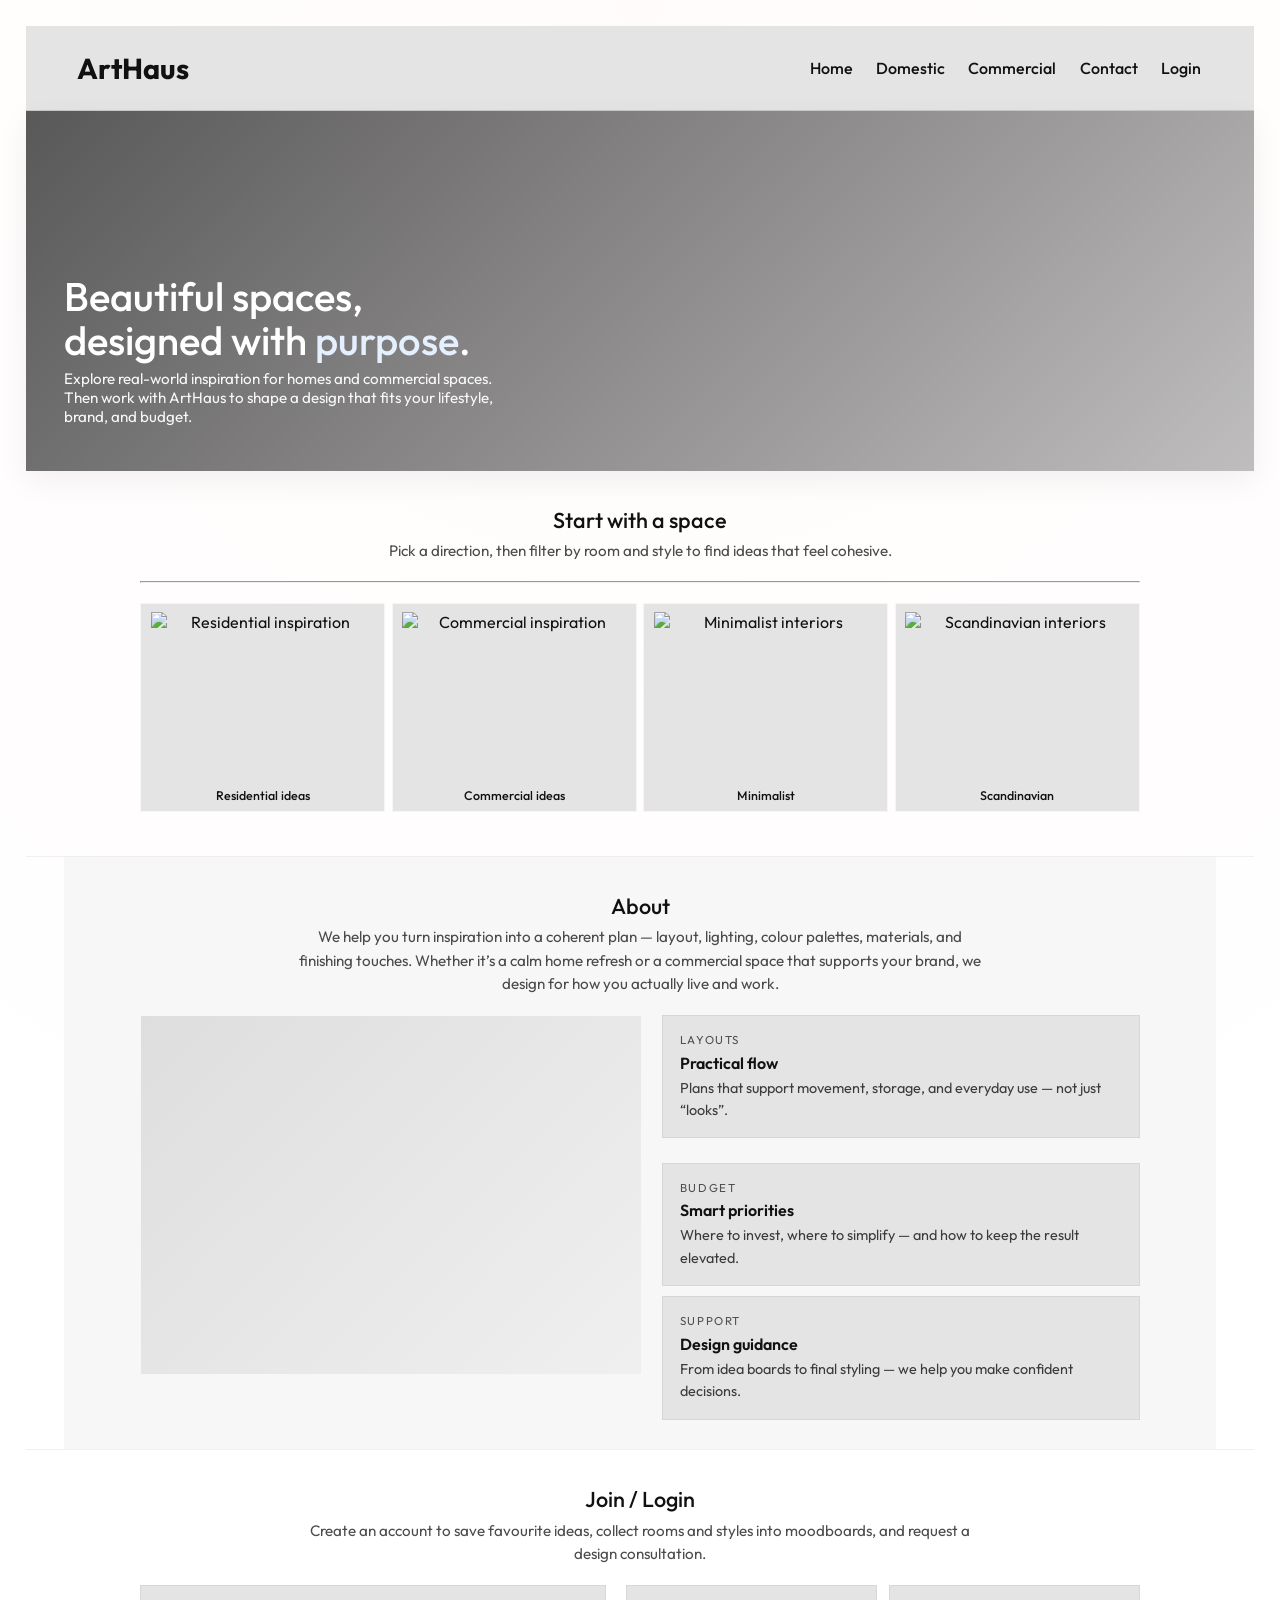
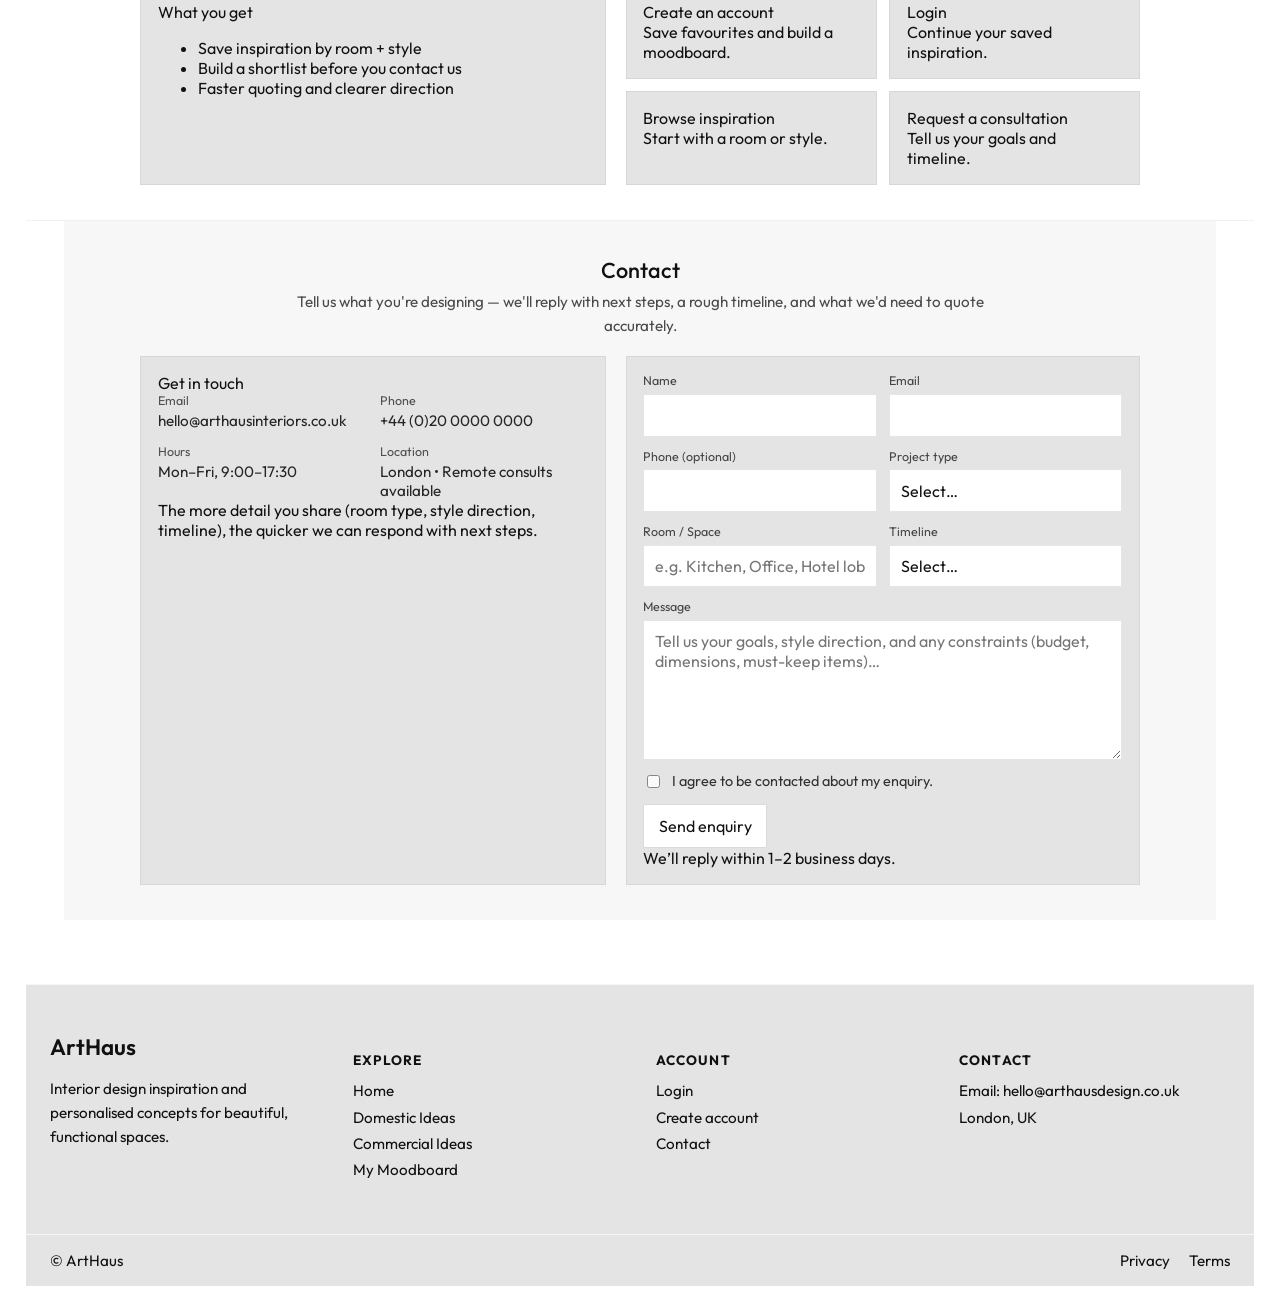
==== commit 400c7059: "Update index.html" ====
--- a/index.html
+++ b/index.html
@@ -26,7 +26,7 @@
 
   <nav id="site-nav" class="site-nav" aria-label="Primary">
       <a href="index.html" aria-current="page">Home</a>
-      <a href="domestic.html">Residential</a>
+      <a href="domestic.html">Domestic</a>
       <a href="commercial.html">Commercial</a>
       <a href="#contact">Contact</a>
       <a href="login.html">Login</a>
@@ -355,3 +355,4 @@
 
 
 
+
--- a/css/ideas.css
+++ b/css/ideas.css
@@ -53,7 +53,7 @@
 }
 
 .page{
-  max-width:1200px;
+  max-width:1350px;
   margin:0 auto;
   padding:clamp(14px, 2vw, 28px);
 }
@@ -576,8 +576,8 @@
   position:absolute;
   inset:0;
   left:50%; right:50%;
-  margin-left:-50vw;
-  margin-right:-50vw;
+  margin-left:-45vw;
+  margin-right:-45vw;
   background:transparent;
   z-index:-1;
 }
@@ -935,4 +935,105 @@
 .pager__dots { opacity: .6; }
 
 
-
+/* ======================
+   Footer
+====================== */
+
+.site-footer {
+  margin-top: 4rem;
+  background: var(--color-bg-alt);
+  border-top: 1px solid var(--color-border);
+  font-size: 0.95rem;
+}
+
+.footer-inner {
+  max-width: var(--page-width);
+  margin: 0 auto;
+  padding: 3rem 1.5rem;
+  display: grid;
+  gap: 2rem;
+  grid-template-columns: repeat(auto-fit, minmax(180px, 1fr));
+}
+
+.footer-logo {
+  font-size: 1.4rem;
+  font-weight: 600;
+  margin-bottom: .5rem;
+}
+
+.footer-text {
+  color: var(--color-text-muted);
+  line-height: 1.6;
+}
+
+.footer-heading {
+  font-size: 0.85rem;
+  letter-spacing: .08em;
+  text-transform: uppercase;
+  margin-bottom: .75rem;
+  color: var(--color-text-muted);
+}
+
+.footer-links {
+  list-style: none;
+  padding: 0;
+  margin: 0;
+}
+
+.footer-links li {
+  margin-bottom: .45rem;
+}
+
+.footer-links a {
+  color: var(--color-text);
+  text-decoration: none;
+  transition: opacity .2s ease;
+}
+
+.footer-links a:hover {
+  opacity: .6;
+}
+
+/* Bottom bar */
+
+.footer-bottom {
+  border-top: 1px solid var(--color-border);
+  padding: 1rem 1.5rem;
+}
+
+.footer-bottom-inner {
+  max-width: var(--page-width);
+  margin: 0 auto;
+  display: flex;
+  justify-content: space-between;
+  flex-wrap: wrap;
+  gap: 1rem;
+  color: var(--color-text-muted);
+}
+
+.footer-legal a {
+  margin-left: 1rem;
+  color: var(--color-text-muted);
+  text-decoration: none;
+}
+
+.footer-legal a:hover {
+  opacity: .6;
+}
+
+/* Mobile */
+
+@media (max-width: 600px) {
+  .footer-inner {
+    grid-template-columns: 1fr;
+  }
+
+  .footer-bottom-inner {
+    flex-direction: column;
+    align-items: flex-start;
+  }
+}
+
+
+
+
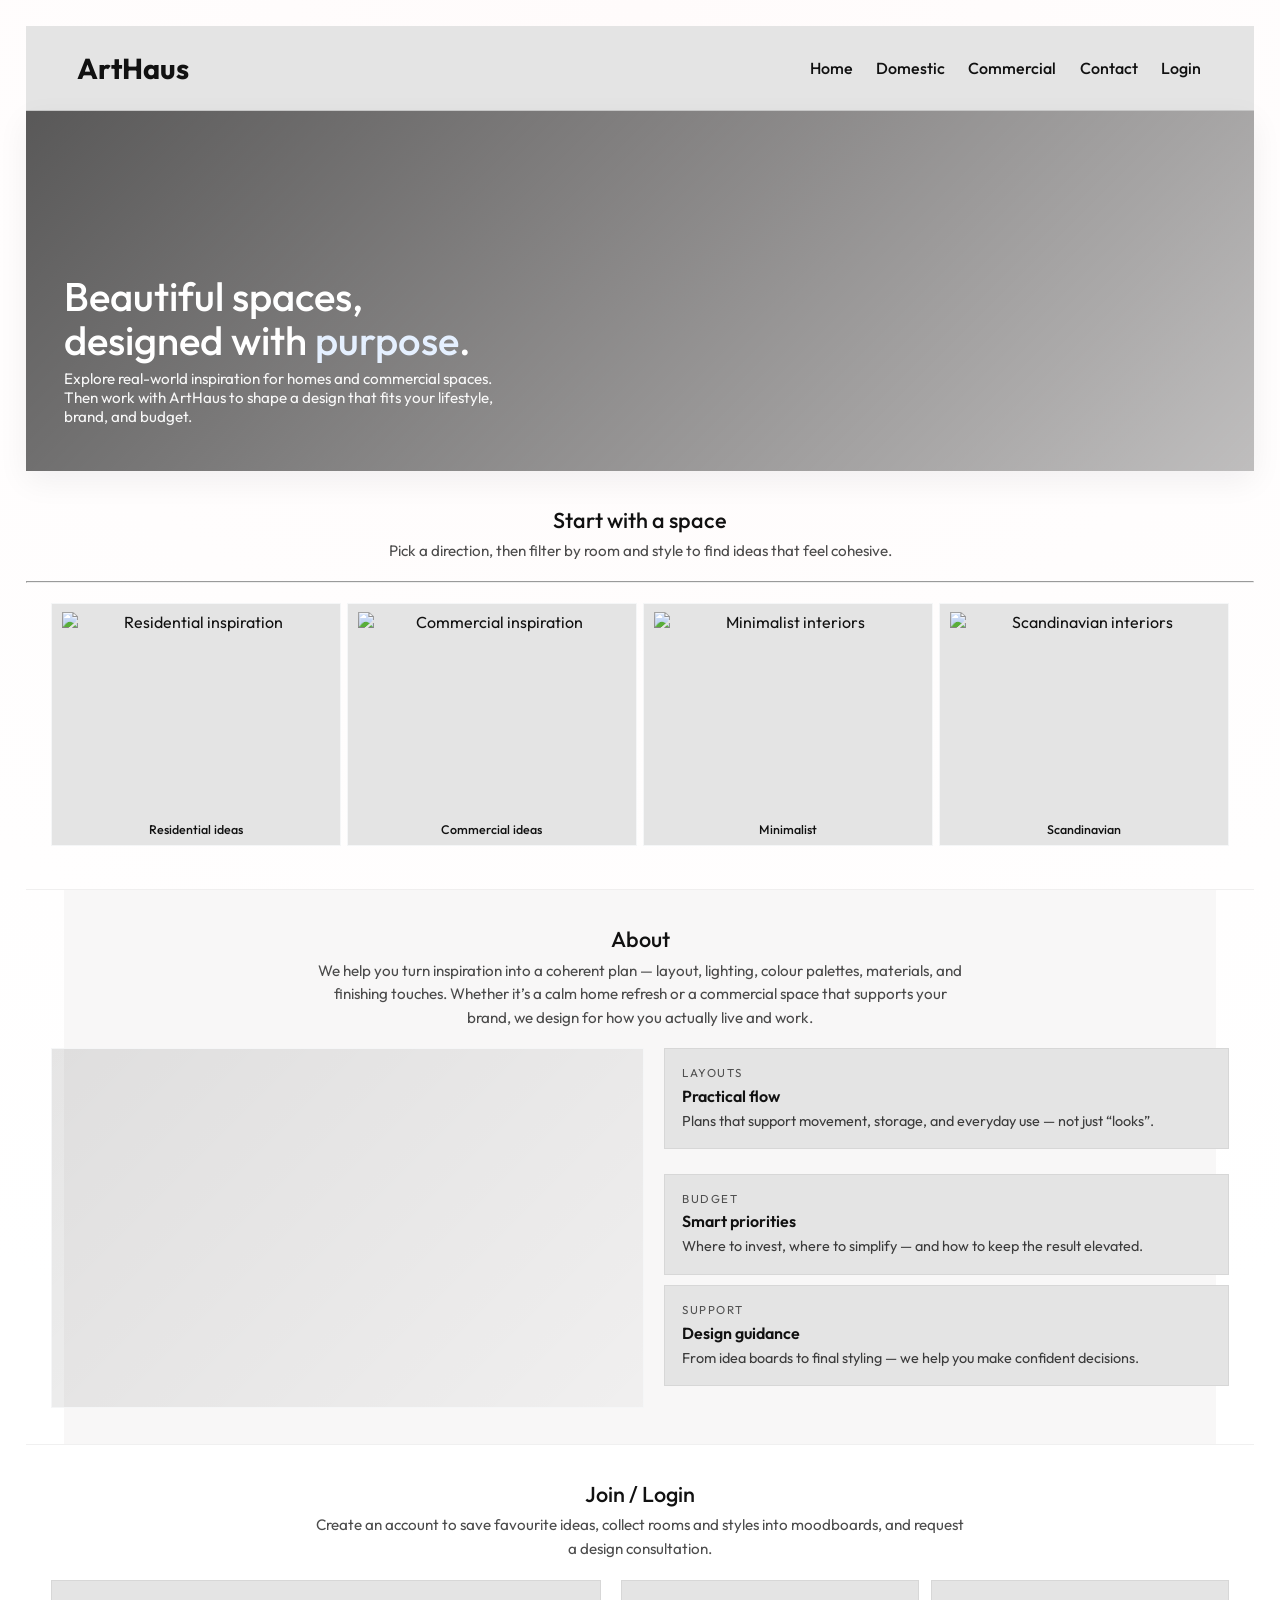
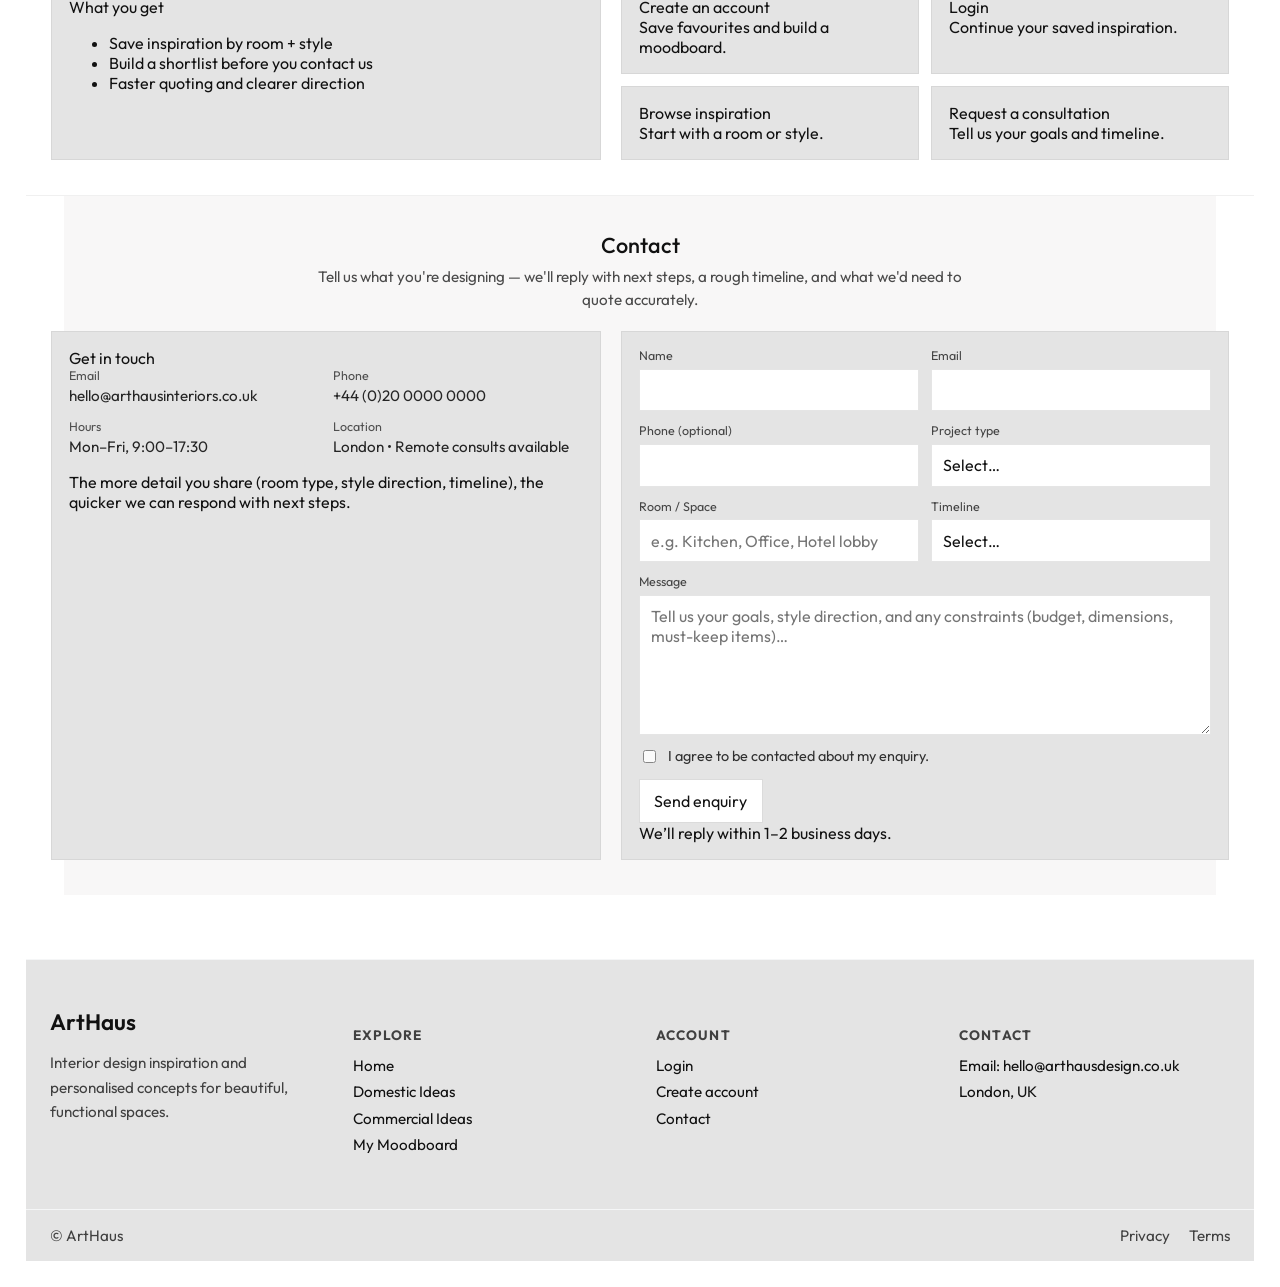
==== commit 6c7e2184: "Update index.html" ====
--- a/index.html
+++ b/index.html
@@ -9,7 +9,7 @@
   <link rel="preconnect" href="https://fonts.gstatic.com" crossorigin>
   <link href="https://fonts.googleapis.com/css2?family=Outfit:wght@300;400;500;600&display=swap" rel="stylesheet">
 
-  <link rel="stylesheet" href="css/ideas.css?v=10" />
+  <link rel="stylesheet" href="css/ideas.css?v=11" />
 </head>
 
 <body class="page-home">
@@ -356,3 +356,4 @@
 
 
 
+
--- a/css/ideas.css
+++ b/css/ideas.css
@@ -8,7 +8,10 @@
   --color-accent-soft:rgba(15,23,42,.06);
   --color-border:#f5f6f7;
   --shadow-soft:0 10px 30px rgba(15,23,42,.06);
-
+  
+  --page-width: 1350px;             /* match .page max-width */
+  --color-text-muted: rgba(0,0,0,.72);
+  
   --font-family-base:"Outfit", system-ui, -apple-system, BlinkMacSystemFont, "Segoe UI", sans-serif;
   --font-weight-normal:400;
   --font-weight-medium:500;
@@ -53,7 +56,7 @@
 }
 
 .page{
-  max-width:1350px;
+  max-width: var(--page-width);
   margin:0 auto;
   padding:clamp(14px, 2vw, 28px);
 }
@@ -564,9 +567,11 @@
 .home-section:first-of-type{ border-top:none; }
 
 .home-section > *{
-  max-width:1000px;
+  max-width: var(--page-width, 1350px);
   margin-left:auto;
   margin-right:auto;
+  padding-left: clamp(14px, 2vw, 28px);
+  padding-right: clamp(14px, 2vw, 28px);
 }
 
 /* full-width band backgrounds (home only) */
@@ -639,6 +644,7 @@
   opacity:.8;
 }
 
+
 .page-home .join-layout{
   display:grid;
   grid-template-columns:.95fr 1.05fr;
@@ -652,6 +658,10 @@
   border:1px solid rgba(0,0,0,.06);
   background:var(--color-bg-alt);
   padding:1rem 1.05rem;
+}
+
+.page-home .contact-note{
+  padding-top: 1rem;
 }
 
 .page-home .join-actions{
@@ -667,6 +677,13 @@
   border:1px solid rgba(0,0,0,.06);
   background:var(--color-bg-alt);
   padding:1rem 1.05rem;
+}
+.page-home .about-feature__tag{
+  font-size:.72rem;
+  text-transform:uppercase;
+  letter-spacing:.14em;
+  opacity:.7;
+  margin-bottom:.35rem;
 }
 
 .page-home .link-card:hover{ border-color:rgba(0,0,0,.12); }
@@ -1021,6 +1038,8 @@
   opacity: .6;
 }
 
+
+
 /* Mobile */
 
 @media (max-width: 600px) {
@@ -1034,6 +1053,14 @@
   }
 }
 
-
-
-
+@media (min-width: 1400px){
+  .style-group__grid{
+    column-count: 4;
+  }
+}
+
+
+
+
+
+
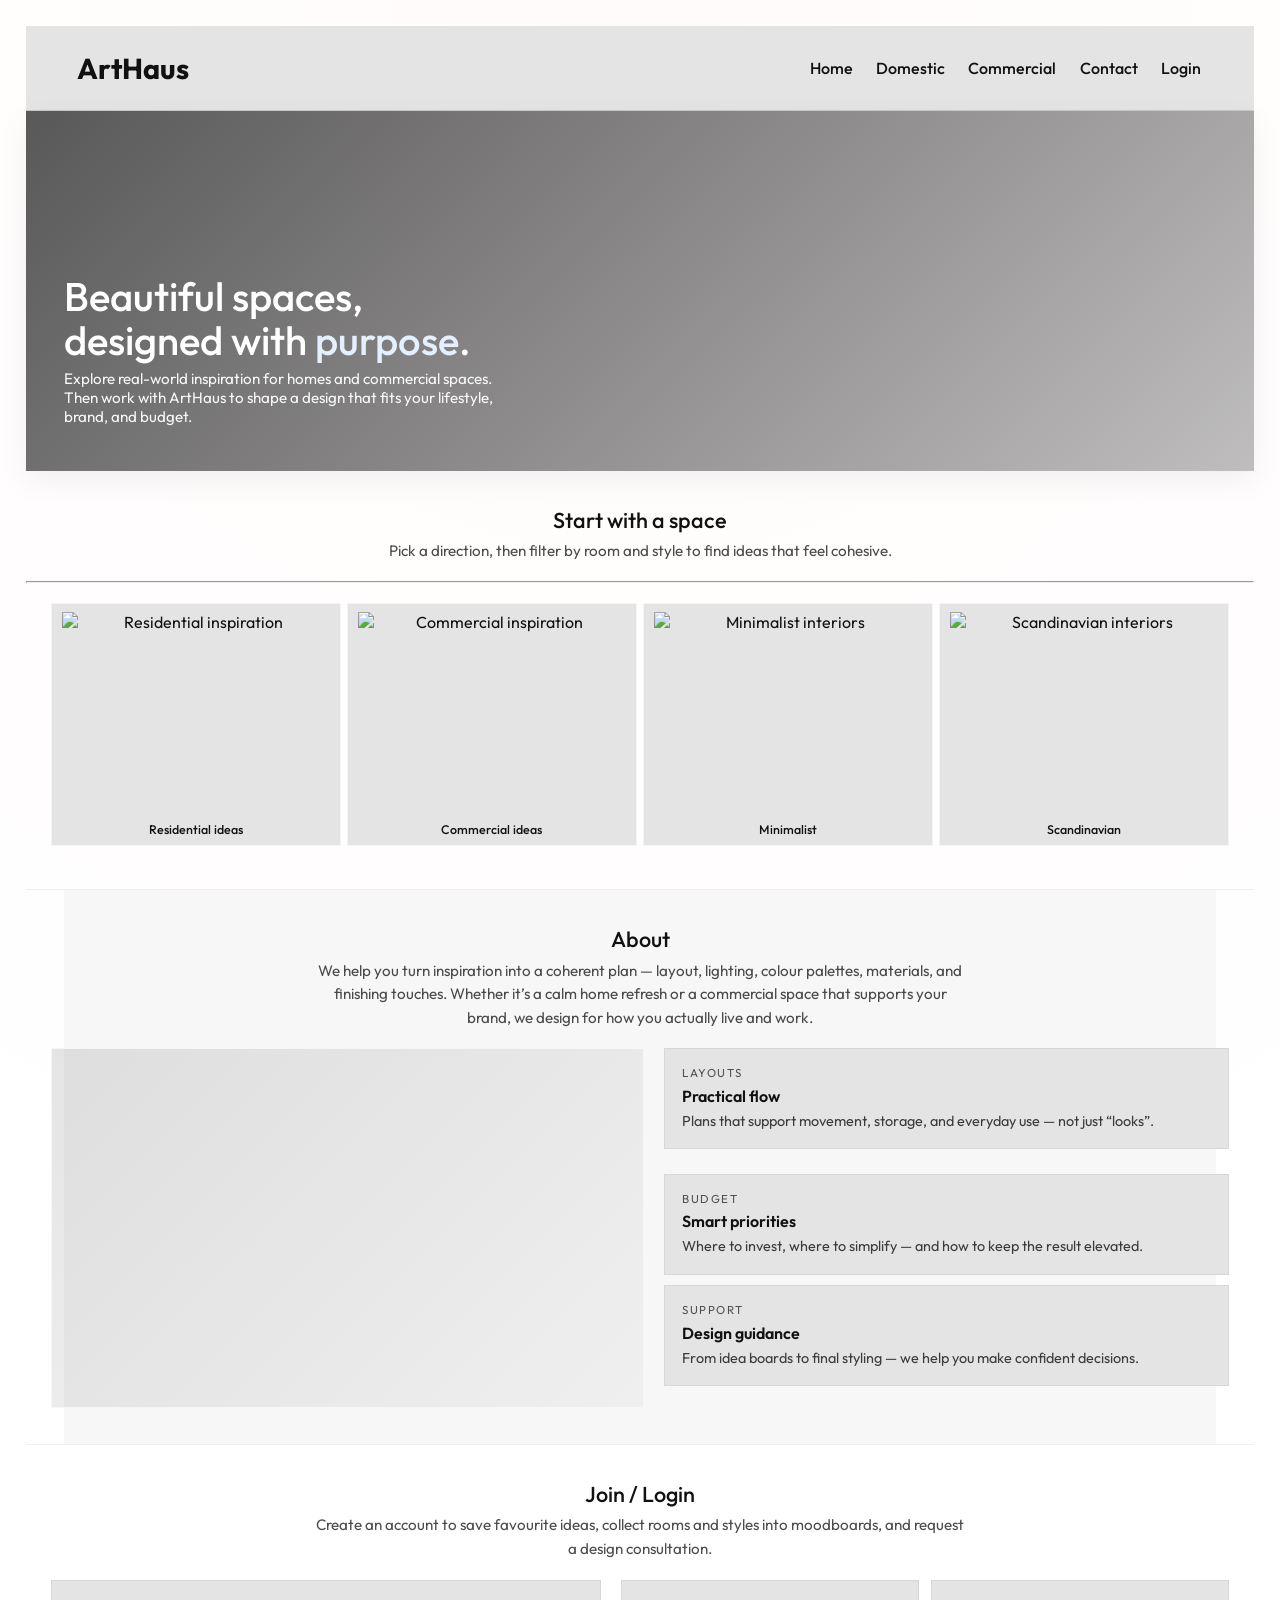
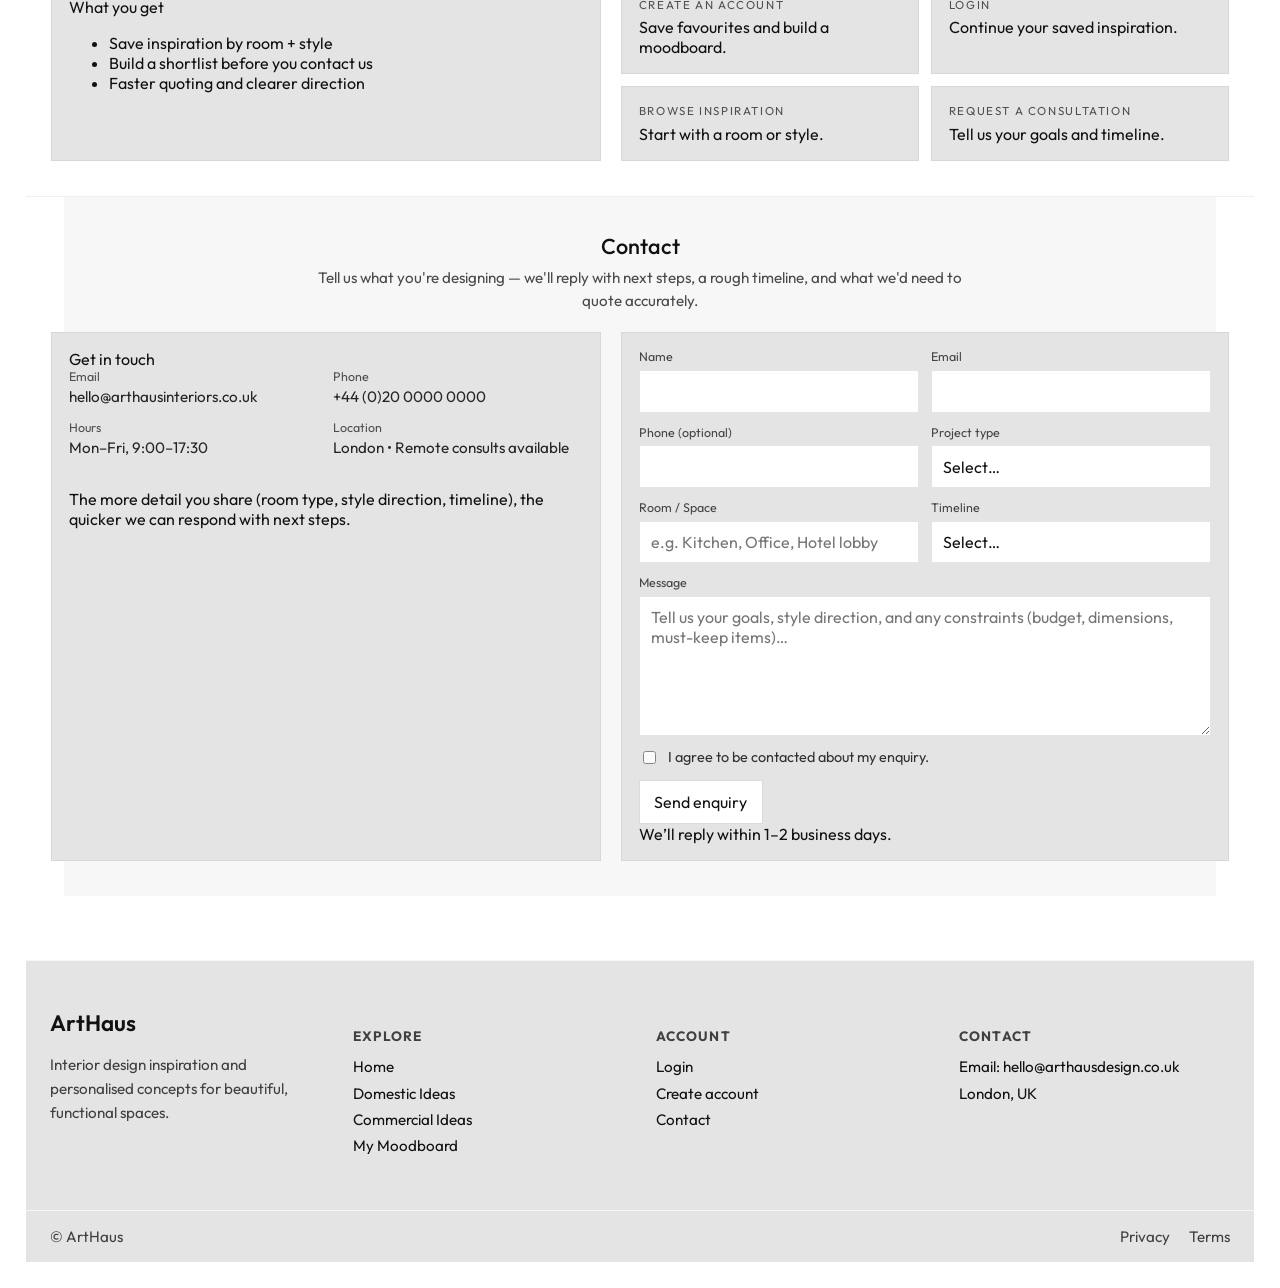
==== commit c9371f3a: "Update index.html" ====
--- a/index.html
+++ b/index.html
@@ -9,7 +9,7 @@
   <link rel="preconnect" href="https://fonts.gstatic.com" crossorigin>
   <link href="https://fonts.googleapis.com/css2?family=Outfit:wght@300;400;500;600&display=swap" rel="stylesheet">
 
-  <link rel="stylesheet" href="css/ideas.css?v=11" />
+  <link rel="stylesheet" href="css/ideas.css?v=12" />
 </head>
 
 <body class="page-home">
@@ -357,3 +357,4 @@
 
 
 
+
--- a/css/ideas.css
+++ b/css/ideas.css
@@ -661,7 +661,7 @@
 }
 
 .page-home .contact-note{
-  padding-top: 1rem;
+  margin-top: 2rem;
 }
 
 .page-home .join-actions{
@@ -678,12 +678,13 @@
   background:var(--color-bg-alt);
   padding:1rem 1.05rem;
 }
-.page-home .about-feature__tag{
+.page-home .link-card__title{
   font-size:.72rem;
   text-transform:uppercase;
   letter-spacing:.14em;
   opacity:.7;
   margin-bottom:.35rem;
+  
 }
 
 .page-home .link-card:hover{ border-color:rgba(0,0,0,.12); }
@@ -1064,3 +1065,9 @@
 
 
 
+
+
+
+
+
+
